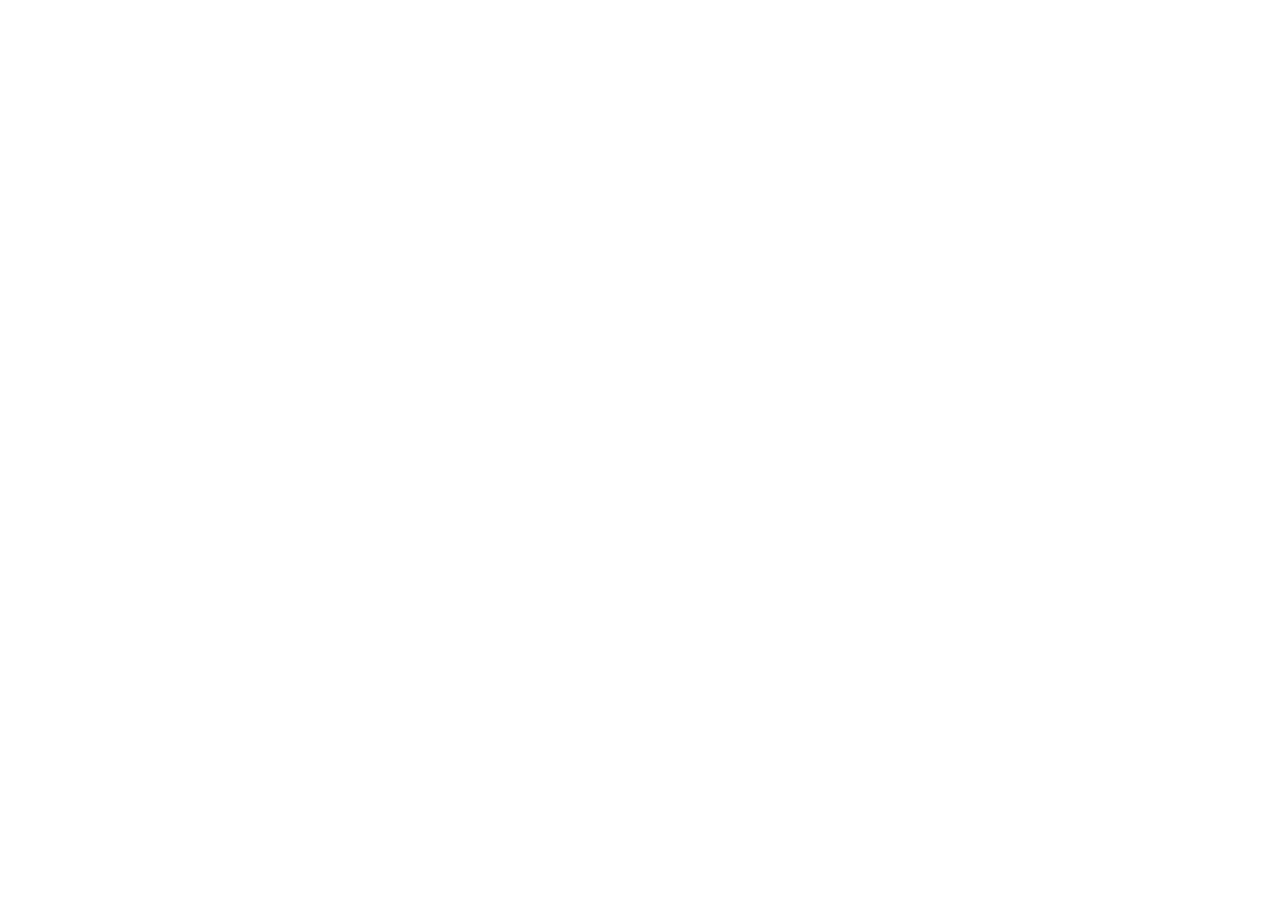
==== index.html @ 005dd8c0 "Add files via upload" ====
<!DOCTYPE html>
<html lang="es">
<head>
    <base target="_top"> 
    <meta charset="UTF-8">
    <meta name="viewport" content="width=device-width, initial-scale=1.0">
    <title>El Camino hacia Mí</title>
    <link href="https://fonts.googleapis.com/css2?family=Caveat:wght@400;700&family=Poppins:wght@400;600;700&display=swap" rel="stylesheet">
    <?!= include('Estilos'); ?>
</head>

<body onload="iniciarPagina()">
    
    <div id="login-view">
        <?!= include('login'); ?>
    </div> 

    <div id="app-content" style="display:none;">
        
        <a href="https://docs.google.com/forms/d/e/1FAIpQLSfsLbyL4ux2DklWfdSayQilnUOQ4gNuvlHKxL-r4D8f31XU4A/viewform?usp=header" 
           target="_blank" class="floating-calendar left-corner" title="Agendar Consulta">📅</a>
        
        <img src="https://iili.io/fJEHMZu.png" class="app-logo right-corner" alt="Logo">

        <div class="container">
            <div class="main-nav">
                <button class="nav-btn active" id="btn-guide" onclick="showView('guide')">Guía Proceso</button>
                <button class="nav-btn" id="btn-log" onclick="showView('log')">Logodiario</button>
            </div>
            
            <div id="log-diario-view" style="display:none;">
                <?!= include('Logodiario'); ?>
            </div>

            <div class="legajo-badge">
                👤 Legajo Activo: <strong><span id="display-legajo">---</span></strong>
            </div>

            <div id="guide-view">
                <div class="steps-menu" id="steps-menu">
                    <button class="step-btn active" id="sbtn-0" onclick="goToStep(0)">Introducción</button>
                    <button class="step-btn" id="sbtn-1" onclick="goToStep(1)">1. Mi "Yo" Auténtico</button>
                    <button class="step-btn" id="sbtn-2" onclick="goToStep(2)">2. Mis Emociones y Necesidades</button>
                    <button class="step-btn" id="sbtn-3" onclick="goToStep(3)">3. La Vida Que Me Moldea</button>
                    <button class="step-btn" id="sbtn-4" onclick="goToStep(4)">4. La Autotrascendencia</button>
                    <button class="step-btn" id="sbtn-5" onclick="goToStep(5)">5. En Busca del Sentido</button>
                </div>
                
                <!-- CONTENEDOR DE TARJETA PRINCIPAL -->
                <div class="card" id="content-card">
                    
                    <!-- Paso 0: Introducción -->
                    <div id="cont-step-0" class="step-content">
    <div style="position: relative; width: 100%; height: 0; padding-top: 56.25%; border-radius: 15px; overflow: hidden;">
        <iframe style="position: absolute; top: 0; left: 0; width: 100%; height: 100%; border: none;" 
            src="https://www.canva.com/design/DAG_dUeKGD4/2-bW_tx4JBsbfIQS2bZcPA/view?embed" 
            allow="autoplay; encrypted-media; fullscreen" 
            allowfullscreen>
        </iframe>
    </div>
</div>

                    <!-- Paso 1: Mi "Yo" Auténtico -->
                    <div id="cont-step-1" class="step-content" style="display:none;">
                        <?!= include('IntroyActividad1'); ?>
                    </div>

                    <!-- Paso 2: Mis Emociones y Necesidades -->
                    <div id="cont-step-2" class="step-content" style="display:none;">
                        <?!= include('Actividad2y3'); ?>
                    </div>

                  <!-- Paso 3: La Vida Que Me Moldea -->
                    <div id="cont-step-3" class="step-content" style="display:none;">
                        <?!= include('Actividad4'); ?>
                    </div> 

                   <!-- Paso 4: La Autotrascendencia -->
                    <div id="cont-step-4" class="step-content" style="display:none;">
                        <?!= include('autotrascendencia'); ?>
                    </div>

                    <!-- Paso 5: En Busca del Sentido -->
                    <div id="cont-step-5" class="step-content" style="display:none;">
                         <?!= include('sentido'); ?>
                    </div>

                </div> <!-- CIERRA #content-card (Faltaba) -->
            </div> <!-- CIERRA #guide-view (Faltaba) -->
        </div> <!-- CIERRA .container -->
    </div> <!-- CIERRA #app-content -->

    <?!= include('script'); ?>

</body>
</html>
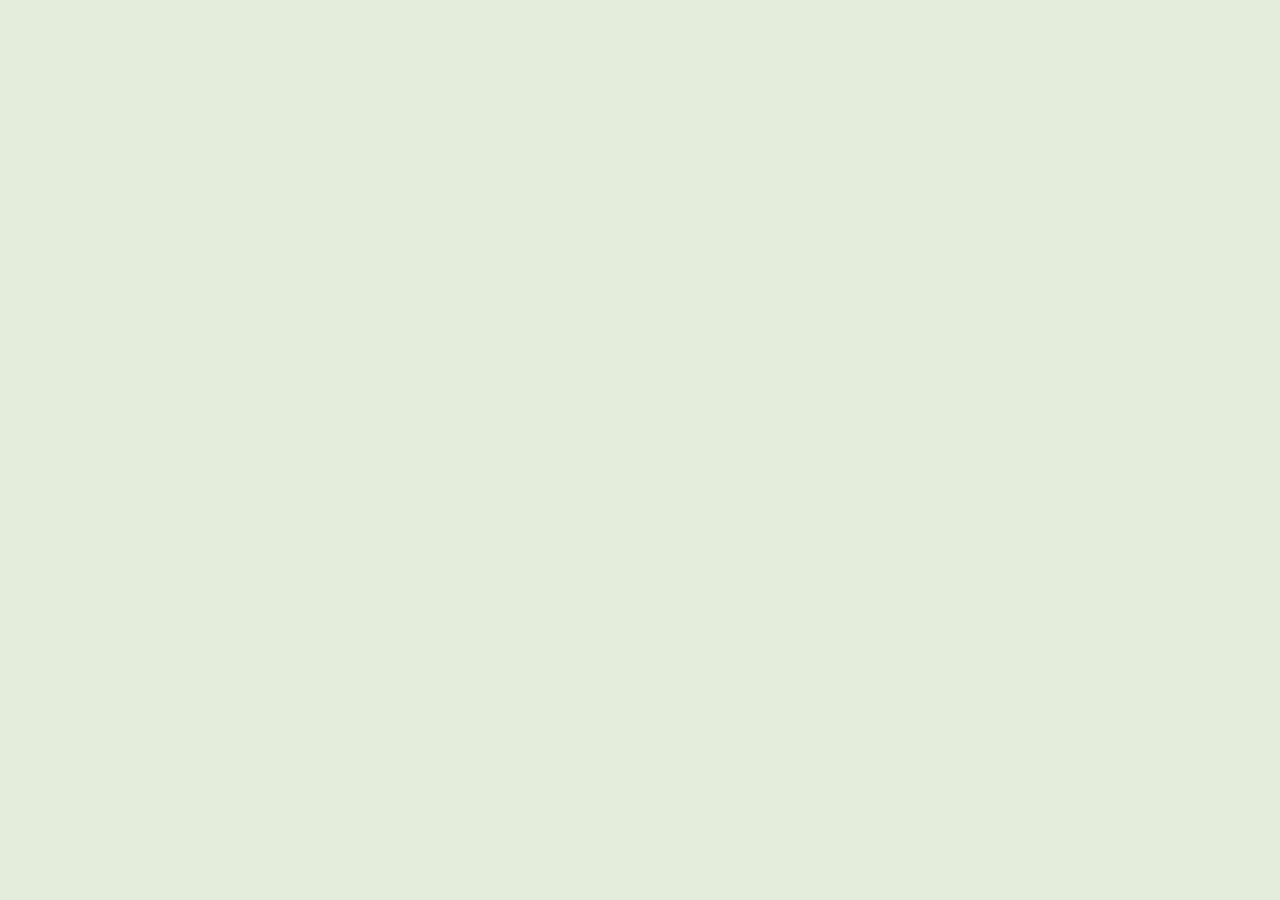
==== commit d89eeff6: "Refactor index.html to improve structure and styling Replaced inline includes with comments for exte" ====
--- a/index.html
+++ b/index.html
@@ -6,13 +6,13 @@
     <meta name="viewport" content="width=device-width, initial-scale=1.0">
     <title>El Camino hacia Mí</title>
     <link href="https://fonts.googleapis.com/css2?family=Caveat:wght@400;700&family=Poppins:wght@400;600;700&display=swap" rel="stylesheet">
-    <?!= include('Estilos'); ?>
+    <link rel="stylesheet" href="Estilo.css">
 </head>
 
 <body onload="iniciarPagina()">
     
     <div id="login-view">
-        <?!= include('login'); ?>
+        <!-- Contenido de login.html aquí -->
     </div> 
 
     <div id="app-content" style="display:none;">
@@ -29,7 +29,7 @@
             </div>
             
             <div id="log-diario-view" style="display:none;">
-                <?!= include('Logodiario'); ?>
+                <!-- Contenido de Logodiario.html aquí -->
             </div>
 
             <div class="legajo-badge">
@@ -46,51 +46,51 @@
                     <button class="step-btn" id="sbtn-5" onclick="goToStep(5)">5. En Busca del Sentido</button>
                 </div>
                 
-                <!-- CONTENEDOR DE TARJETA PRINCIPAL -->
                 <div class="card" id="content-card">
                     
                     <!-- Paso 0: Introducción -->
                     <div id="cont-step-0" class="step-content">
-    <div style="position: relative; width: 100%; height: 0; padding-top: 56.25%; border-radius: 15px; overflow: hidden;">
-        <iframe style="position: absolute; top: 0; left: 0; width: 100%; height: 100%; border: none;" 
-            src="https://www.canva.com/design/DAG_dUeKGD4/2-bW_tx4JBsbfIQS2bZcPA/view?embed" 
-            allow="autoplay; encrypted-media; fullscreen" 
-            allowfullscreen>
-        </iframe>
-    </div>
-</div>
+                        <div style="position: relative; width: 100%; height: 0; padding-top: 56.25%; border-radius: 15px; overflow: hidden;">
+                            <iframe style="position: absolute; top: 0; left: 0; width: 100%; height: 100%; border: none;" 
+                                src="https://www.canva.com/design/DAG_dUeKGD4/2-bW_tx4JBsbfIQS2bZcPA/view?embed" 
+                                allow="autoplay; encrypted-media; fullscreen" 
+                                allowfullscreen>
+                            </iframe>
+                        </div>
+                    </div>
 
                     <!-- Paso 1: Mi "Yo" Auténtico -->
                     <div id="cont-step-1" class="step-content" style="display:none;">
-                        <?!= include('IntroyActividad1'); ?>
+                        <!-- Contenido de IntroyActividad1.html -->
                     </div>
 
                     <!-- Paso 2: Mis Emociones y Necesidades -->
                     <div id="cont-step-2" class="step-content" style="display:none;">
-                        <?!= include('Actividad2y3'); ?>
+                        <!-- Contenido de Actividad2y3.html -->
                     </div>
 
-                  <!-- Paso 3: La Vida Que Me Moldea -->
+                    <!-- Paso 3: La Vida Que Me Moldea -->
                     <div id="cont-step-3" class="step-content" style="display:none;">
-                        <?!= include('Actividad4'); ?>
+                        <!-- Contenido de Actividad4.html -->
                     </div> 
 
-                   <!-- Paso 4: La Autotrascendencia -->
+                    <!-- Paso 4: La Autotrascendencia -->
                     <div id="cont-step-4" class="step-content" style="display:none;">
-                        <?!= include('autotrascendencia'); ?>
+                        <!-- Contenido de autotrascendencia.html -->
                     </div>
 
                     <!-- Paso 5: En Busca del Sentido -->
                     <div id="cont-step-5" class="step-content" style="display:none;">
-                         <?!= include('sentido'); ?>
+                        <!-- Contenido de sentido.html -->
                     </div>
 
-                </div> <!-- CIERRA #content-card (Faltaba) -->
-            </div> <!-- CIERRA #guide-view (Faltaba) -->
-        </div> <!-- CIERRA .container -->
-    </div> <!-- CIERRA #app-content -->
+                </div>
+            </div>
+        </div>
+    </div>
 
-    <?!= include('script'); ?>
+    <!-- Carga directa del script compilado -->
+    <script src="script.js"></script>
 
 </body>
-</html>+</html>
--- a/Estilo.css
+++ b/Estilo.css
@@ -0,0 +1,852 @@
+<style>
+    :root { 
+        --color-primary: #7da820; 
+        --color-secondary: #c4c402; 
+        --color-bg-light: #f7fcf9; 
+        --color-text-dark: #2d5016; 
+        --color-text-medium: #4a5568; 
+        --color-border: #e2e8f0; 
+    }
+
+    * { margin: 0; padding: 0; box-sizing: border-box; }
+    body { 
+        font-family: 'Poppins', sans-serif; 
+        background: linear-gradient(135deg, #f7fcf9 0%, #d4f1d4 100%); 
+        min-height: 100vh; 
+        color: var(--color-text-medium); 
+    }
+
+    /* --- PANTALLA DE LOGIN --- */
+    /* Centrar Login */
+#login-view {
+    position: fixed;
+    top: 0;
+    left: 0;
+    width: 100%;
+    height: 100%;
+    background-color: #e4ecdc; /* O el color de fondo que prefieras */
+    display: flex;
+    flex-direction: column;
+    align-items: center;
+    justify-content: center;
+    z-index: 9999; /* Asegura que esté al frente */
+}
+
+#app-content {
+    display: none; /* Se mantiene oculto hasta que verificarLegajo dé el OK */
+}
+
+#login-view button {
+    margin-top: 20px !important;
+    padding: 12px 25px;
+    cursor: pointer;
+    background-color: var(--color-primary); /* O el color que uses */
+    color: white;
+    border: none;
+    border-radius: 8px;
+    font-family: 'Poppins', sans-serif;
+}
+
+/* Formato de los botones del menú (pasos) */
+#steps-menu {
+    display: flex;
+    flex-wrap: wrap;
+    gap: 8px;
+    margin-bottom: 20px;
+    justify-content: center;
+}
+
+.step-btn {
+    padding: 8px 15px;
+    border: 1px solid #ddd;
+    background: white;
+    border-radius: 20px;
+    cursor: pointer;
+    font-size: 0.9rem;
+    transition: all 0.3s;
+}
+
+.step-btn.active {
+    background: var(--color-primary, #8eb737);
+    color: white;
+    border-color: var(--color-primary, #8eb737);
+}
+
+/* Logodiario - Arreglar filas */
+.log-row {
+    display: flex;
+    justify-content: space-between;
+    align-items: center;
+    padding: 12px 0;
+    border-bottom: 1px dashed #eee;
+}
+
+.legajo-input {
+    width: 100%;
+    padding: 12px;
+    border: 2px solid #e2e8f0;
+    border-radius: 10px;
+    margin-bottom: 20px;
+    font-size: 1.1rem;
+    text-align: center;
+    outline: none;
+    transition: border-color 0.3s;
+}
+
+.legajo-input:focus {
+    border-color: var(--color-primary);
+}
+    /* --- ESTRUCTURA GENERAL --- */
+    .container { 
+        max-width: 900px; 
+        margin: 0 auto; 
+        padding: 100px 20px 40px; 
+    }
+    .card { 
+        background: white; 
+        border-radius: 20px; 
+        padding: 30px; 
+        box-shadow: 0 10px 30px rgba(0,0,0,0.05); 
+        margin-bottom: 25px; 
+    }
+    
+    /* --- NAVEGACIÓN --- */
+    .main-nav { 
+        display: flex; 
+        justify-content: center; 
+        gap: 12px; 
+        margin-bottom: 30px; 
+    }
+    /* Unificamos los botones de navegación superior */
+.nav-btn {
+    background: #f8fafc;
+    color: #64748b;
+    border: 1px solid #e2e8f0;
+    padding: 10px 24px;
+    border-radius: 30px; /* Estilo píldora */
+    font-family: 'Poppins', sans-serif;
+    font-weight: 600;
+    cursor: pointer;
+    transition: all 0.3s ease;
+}
+
+.nav-btn.active {
+    background: #7da820 !important; /* Tu verde */
+    color: white !important;
+    border-color: #7da820 !important;
+    box-shadow: 0 4px 12px rgba(125, 168, 32, 0.2);
+}
+
+    /* --- LOGODIARIO (FILAS Y CARITAS) --- */
+    .section-card { 
+        background: white; 
+        border-radius: 15px; 
+        padding: 20px; 
+        margin-bottom: 20px; 
+        border: 1px solid #edf2f7; 
+    }
+    .category-title { 
+        color: var(--color-primary); 
+        font-size: 1.1rem; 
+        border-bottom: 2px solid #f0f4f0; 
+        padding-bottom: 10px; 
+        margin-bottom: 15px; 
+    }
+    .log-row { 
+        display: flex; 
+        justify-content: space-between; 
+        align-items: center; 
+        padding: 12px 0; 
+        border-bottom: 1px dashed #f0f0f0; 
+    }
+    .field-info { display: flex; flex-direction: column; }
+    .field-label { font-weight: 600; font-size: 0.95rem; color: var(--color-text-dark); }
+    .field-desc { font-size: 0.75rem; color: #888; }
+
+    /* --- EMOJIS --- */
+/* Estilo para los botones de emoji */
+.icon-button {
+    font-size: 1.6rem;
+    cursor: pointer;
+    opacity: 0.3;
+    filter: grayscale(100%); /* Blanco y negro por defecto */
+    transition: all 0.3s ease;
+    padding: 5px;
+    border-radius: 50%;
+}
+
+/* Estado seleccionado: Recupera color y añade fondo gris suave */
+.icon-button.active {
+    opacity: 1 !important;
+    filter: grayscale(0%) !important;
+    background-color: #f0f4f0; /* Fondo sutil para resaltar */
+    transform: scale(1.2);
+}
+
+/* Estilo para las sub-preguntas */
+.sub-pregunta {
+    display: block;
+    font-size: 0.85rem;
+    color: #718096;
+    margin-top: 4px;
+}
+
+/* Ajuste para que los títulos y preguntas sean legibles */
+.log-item-container {
+    display: flex;
+    justify-content: space-between;
+    align-items: center;
+    padding: 15px 0;
+    border-bottom: 1px dashed #eee;
+}
+
+.log-item-text h3 {
+    font-size: 1.1rem;
+    color: var(--color-text-dark);
+    margin-bottom: 2px;
+}
+
+/* --- ESTILO POST-ITS ACTIVIDAD 1 --- */
+.post-it-container {
+    display: flex;
+    flex-wrap: wrap;
+    gap: 20px;
+    justify-content: center;
+    padding: 20px;
+}
+
+.post-it {
+    padding: 30px 20px 20px 20px;
+    width: 95%;
+    max-width: 550px;
+    min-height: 250px;
+    margin: 10px auto 40px auto;
+    box-shadow: 5px 5px 15px rgba(0,0,0,0.08);
+    position: relative;
+    display: flex;
+    flex-direction: column;
+}
+
+.post-it textarea {
+    background: transparent !important;
+    border: none !important;
+    outline: none !important;
+    width: 100%;
+    height: 180px;
+    resize: none;
+    font-family: 'Caveat', cursive;
+    font-size: 1.5rem;
+    line-height: 1.6;
+    color: #333;
+}
+
+/* Colores vibrantes de los Post-its */
+.pi-pastel-yellow { background-color: #fff9db; border-radius: 2% 6% 5% 4% / 1% 1% 2% 4%; }
+.pi-pastel-blue   { background-color: #e7f5ff; border-radius: 3% 5% 2% 7% / 2% 4% 1% 5%; }
+.pi-pastel-green  { background-color: #ebfbee; border-radius: 5% 2% 8% 3% / 4% 2% 5% 1%; }
+.pi-pastel-pink   { background-color: #fff0f6; border-radius: 4% 7% 3% 6% / 1% 5% 2% 4%; }
+
+/* --- ESTILO CUADRO DE CUADERNO --- */
+.cuaderno-container {
+    width: 100%;
+    max-width: 700px;
+    margin: 0 auto;
+    background: #ffffff;
+    border: 1px solid #e2e8f0;
+    border-radius: 8px;
+    box-shadow: 0 4px 12px rgba(0, 0, 0, 0.04);
+    overflow: hidden;
+}
+
+.cuaderno-hoja {
+    background: linear-gradient(#f4f9f4 0px, transparent 0px) repeat scroll 0% 0% / 100% 28px;
+    background-color: #fafdfa; /* Un fondo sutilmente verdoso muy claro */
+    border-left: 3px solid #ffa0a0; /* La clásica línea roja de margen de cuaderno */
+    padding: 10px 10px 10px 25px;
+}
+
+.cuaderno-hoja textarea {
+    width: 100%;
+    height: 150px;
+    background: transparent;
+    border: none;
+    resize: none;
+    font-family: 'Poppins', sans-serif;
+    font-size: 0.95rem;
+    line-height: 28px; /* Debe coincidir con el tamaño del degradado para calzar en las líneas */
+    color: #334155;
+    outline: none;
+}
+
+/* Checks Orgánicos */
+.autoestima-grid {
+    display: grid;
+    grid-template-columns: 1fr 1fr;
+    gap: 15px;
+    margin-top: 10px;
+}
+
+.check-manual {
+    display: flex;
+    align-items: center;
+    cursor: pointer;
+    padding: 5px;
+}
+
+.check-box-organic {
+    width: 24px;
+    height: 24px;
+    border: 2px solid #555;
+    border-radius: 6px;
+    margin-right: 10px;
+    background: rgba(255,255,255,0.5);
+    display: flex;
+    align-items: center;
+    justify-content: center;
+}
+
+.check-box-organic.checked { background: #8cb32d; border-color: #8cb32d; }
+.check-box-organic.checked::after { content: '✓'; color: white; font-size: 18px; }
+
+/* Cuadrícula de emociones */
+.autoestima-grid {
+    display: grid;
+    grid-template-columns: 1fr 1fr;
+    gap: 12px;
+    width: 100%;
+}
+
+.check-manual span {
+    font-family: 'Caveat', cursive;
+    font-size: 1.4rem;
+    color: #444;
+}
+.activity-row {
+    display: flex;
+    align-items: center;
+    gap: 30px;
+    margin-bottom: 50px;
+}
+.row-reverse { flex-direction: row-reverse !important; }
+.row-normal { flex-direction: row !important; }
+
+.question-container { flex: 1; }
+.post-it { flex: 1.2; }
+
+/* BOTÓN DE GUARDAR MODERNO */
+.btn-moderno-guardar {
+    background: #8cb32d;
+    color: white;
+    border: none;
+    padding: 15px 40px;
+    border-radius: 50px;
+    font-family: 'Poppins', sans-serif;
+    font-weight: 600;
+    cursor: pointer;
+    box-shadow: 0 4px 15px rgba(140, 179, 45, 0.3);
+    transition: all 0.3s ease;
+}
+
+.btn-moderno-guardar:hover {
+    background: #7a9c26;
+    transform: translateY(-2px);
+    box-shadow: 0 6px 20px rgba(140, 179, 45, 0.4);
+}
+
+/* --- ACTIVIDAD 2 y 3: TABLA DE COLORES Y PORCENTAJES --- */
+
+/* Contenedor de la Figura Humana (Ajustado para que entre completa y sea grande) */
+.human-siluette { 
+    width: 100%; 
+    max-width: 400px; /* Tamaño del cuadro */
+    height: 500px; 
+    background: url('https://i.ibb.co/S7m408v/silueta.png') no-repeat center; 
+    background-size: contain; /* Ajusta la figura al contenedor */
+    border: 2px dashed var(--color-primary); 
+    border-radius: 30px; 
+    position: relative; 
+    margin: 0 auto;
+}
+
+.human-siluette-modern img {
+    position: relative; /* 👈 ¡ESTA ES LA MÁS IMPORTANTE! Hace que las palabras no se escapen al título */
+    overflow: hidden;   /* 👈 Si la palabra intenta salir de la figura, se recorta y no invade otros textos */
+    display: inline-block;
+    width: 95%;
+    height: 95%;
+    object-fit: contain;
+    mix-blend-mode: multiply;
+    pointer-events: none;
+    padding: 15px;
+}
+
+/* Estilos para el Drag & Drop */
+.canvas-emociones {
+    display: flex; gap: 20px; align-items: center; justify-content: center; margin-top: 30px;
+}
+
+.drag-items-grid { 
+    display: flex; 
+    flex-wrap: wrap; 
+    gap: 10px; 
+    justify-content: center; 
+    margin-bottom: 20px; 
+}
+
+.drag-item { 
+    cursor: move;
+    z-index: 10;        /* Hace que se vean por encima de la imagen de la silueta */
+    user-select: none;
+    padding: 8px 18px; 
+    background: white; 
+    border: 2px solid var(--color-primary); 
+    color: var(--color-primary); 
+    border-radius: 20px; 
+    font-weight: bold; 
+    transition: 0.3s;
+}
+
+.post-it.cause {
+    background-color: #fff3e0; /* Color naranja pastel */
+    border-left: 5px solid #ffcc80; /* Borde de color */
+    transform: rotate(1deg); /* Ligera rotación para efecto post-it */
+}
+
+/* Post-it Naranja (Corregido para Actividad 2) */
+.pi-pastel-orange { 
+    background-color: #fff3e0; 
+    border-radius: 4% 4% 3% 4%; 
+    border-left: 5px solid #ffcc80; 
+}
+
+/* Tabla Interactiva de Necesidades (Actividad 3) */
+.registro-necesidades-container {
+    background: #ffffff; /* Fondo claro */
+    color: #333;
+    padding: 20px;
+    border: 1px solid #e0e0e0;
+    border-radius: 15px;
+}
+
+.grid-necesidades {
+    display: grid;
+    grid-template-columns: repeat(4, 1fr);
+    gap: 10px;
+    margin-top: 20px;
+}
+
+.col-categoria {
+    border: 1px solid #d9ead3;
+    border-radius: 8px;
+    overflow: hidden;
+    background: #f9f9f9;
+}
+
+.col-header {
+    background: #7da820; /* Tu verde principal */
+    color: white;
+    padding: 10px;
+    text-align: center;
+    font-weight: bold;
+    font-size: 0.9rem;
+}
+
+.item-necesidad {
+    display: flex;
+    justify-content: space-between;
+    padding: 8px 12px;
+    border-bottom: 1px solid #eee;
+    cursor: pointer;
+    font-size: 0.85rem;
+    transition: background 0.2s;
+}
+
+.item-necesidad:hover { background: #f0f0f0; }
+
+/* Colores de "pintado" en verde claro progresivo */
+.item-necesidad[data-value="25"] { background: #f1f8e9; }
+.item-necesidad[data-value="50"] { background: #dcedc8; }
+.item-necesidad[data-value="75"] { background: #c5e1a5; }
+.item-necesidad[data-value="100"] { background: #aed581; color: #1b5e20; font-weight: bold; }
+
+.controles-tabla-flex {
+    display: flex;
+    gap: 15px;
+    margin-top: 20px;
+}
+
+.btn-tabla-accion {
+    flex: 1;
+    padding: 12px;
+    border-radius: 8px;
+    border: none;
+    font-weight: 600;
+    cursor: pointer;
+    transition: all 0.3s;
+}
+
+.btn-reiniciar {
+    background: #f1f1f1;
+    color: #666;
+}
+
+.btn-reiniciar:hover { background: #e0e0e0; }
+
+.btn-guardar-tabla {
+    background: #7da820; /* Tu verde */
+    color: white;
+}
+
+.btn-guardar-tabla:hover { background: #6a8f1b; }
+
+
+/* --- ESTILOS DE LA ACTIVIDAD 4 (CÓMIC AJUSTADO DE FORMA QUIRÚRGICA) --- */
+.comic-wrapper {
+    position: relative;
+    width: 100%;
+    max-width: 850px;
+    margin: 0 auto;
+    /* CAMBIO CLAVE: Cambiamos 'hidden' por 'visible' para que las cajas puedan sobresalir hacia abajo */
+    overflow: visible; 
+    /* Añadimos un margen inferior para que el botón de abajo no se pegue a las cajas que sobresalen */
+    margin-bottom: 80px; 
+}
+
+.comic-bg {
+    width: 100%;
+    height: auto;
+    display: block;
+    /* Mantenemos una ligera sombra o bordes redondeados si lo deseas */
+    border-radius: 8px;
+}
+
+/* Capa transparente de control de inputs */
+.comic-overlay-inputs {
+    position: absolute;
+    top: 0;
+    left: 0;
+    width: 100%;
+    height: 100%;
+}
+
+/* --- CLASE DE MARCO CON DISEÑO CÓMIC --- */
+.marco-comic {
+    background: #ffffff; 
+    border: 3px solid #1a1a1a; 
+    border-radius: 4px;
+    box-shadow: 4px 4px 0px rgba(0,0,0,0.15); 
+    box-sizing: border-box;
+    overflow: hidden;
+    transition: transform 0.2s, box-shadow 0.2s;
+}
+
+.marco-comic:hover {
+    transform: translate(-2px, -2px);
+    box-shadow: 6px 6px 0px rgba(125, 168, 32, 0.3); 
+}
+
+/* --- REDUCCIÓN DE ALTURA PARA DESPEJAR LAS ILUSTRACIONES --- */
+.comic-textarea-holder {
+    position: absolute;
+    width: 25.8%; 
+    /* Volvemos a darles una altura cómoda para escribir (35% o 38%) */
+    height: 35%;  
+}
+
+/* --- POSICIONAMIENTO EN LA BASE (TOP MÁS BAJO) --- */
+.v-1 {
+    top: 80%;     /* Bajamos la caja al 60% para que inicie debajo de la cabeza del personaje */
+    left: 6%;
+}
+
+.v-2 {
+    top: 80%;     /* Bajamos la caja al 60% para liberar el mazo de madera */
+    left: 37.1%;
+}
+
+.v-3 {
+    top: 80%;     /* Bajamos la caja al 60% para liberar el rostro del florista */
+    left: 68.2%;
+}
+
+.comic-textarea-holder textarea {
+    width: 100%;
+    height: 100%;
+    background: transparent;
+    border: none;
+    resize: none;
+    font-family: 'Poppins', sans-serif;
+    font-size: 0.85rem;
+    line-height: 1.3;
+    color: #2c3e50;
+    padding: 8px 10px;
+    box-sizing: border-box;
+}
+
+.comic-textarea-holder textarea:focus {
+    outline: none;
+    background: rgba(125, 168, 32, 0.03); 
+}
+
+.btn-guardar-comic, 
+button[onclick^="enviarActividad"] {
+    background-color: #7da820; /* Tu verde corporativo */
+    color: #ffffff;
+    font-family: 'Poppins', sans-serif;
+    font-size: 1rem;
+    font-weight: 600;
+    padding: 12px 24px;
+    border: none;
+    border-radius: 25px; /* Bordes redondeados modernos */
+    cursor: pointer;
+    box-shadow: 0 4px 6px rgba(0, 0, 0, 0.1);
+    transition: all 0.3s ease;
+    margin-top: 15px;
+}
+
+.btn-guardar-comic:hover, 
+button[onclick^="enviarActividad"]:hover {
+    background-color: #668a1a; /* Un verde un poco más oscuro al pasar el cursor */
+    box-shadow: 0 6px 12px rgba(0, 0, 0, 0.15);
+    transform: translateY(-2px); /* Efecto sutil de elevación */
+}
+
+.btn-guardar-comic:active, 
+button[onclick^="enviarActividad"]:active {
+    transform: translateY(1px);
+    box-shadow: 0 2px 4px rgba(0, 0, 0, 0.1);
+}
+
+    /* --- LOGO FLOTANTE --- */
+    /* Posicionamiento de elementos en esquinas */
+/* --- LOGO Y BOTÓN (Prioridad Máxima) --- */
+img.app-logo.right-corner {
+    position: fixed !important;
+    top: 10px !important;
+    right: 15px !important;
+    width: 80px !important; /* Reducido para que no estorbe */
+    height: auto !important;
+    z-index: 9999 !important;
+}
+
+.floating-calendar.left-corner {
+    position: fixed !important;
+    top: 10px !important;
+    left: 15px !important;
+    width: 50px !important;
+    height: 50px !important;
+    background-color: #8cb32d !important;
+    border-radius: 50% !important; /* Círculo */
+    display: flex !important;
+    align-items: center;
+    justify-content: center;
+    z-index: 9999 !important;
+    box-shadow: 0 4px 10px rgba(0,0,0,0.2) !important;
+    text-decoration: none !important;
+}
+
+.btn-proceso {
+    background-color: #7da820;
+    color: white;
+    border-radius: 20px;
+    padding: 8px 20px;
+    border: none;
+    font-family: 'Poppins', sans-serif;
+    cursor: pointer;
+    transition: 0.3s;
+}
+
+/* ==========================================================================
+   ESTILOS COMPLEMENTARIOS: ACTIVIDAD 4 Y 6 (FORMATO HORIZONTAL AMPLIADO)
+   ========================================================================== */
+
+
+.contenedor-canva {
+  width: 100%;
+  max-width: 800px;        /* Limita el ancho máximo para que no ocupe toda la pantalla */
+  margin: 20px auto;       /* Lo centra horizontalmente y le da aire arriba y abajo */
+  background-color: #fff;  /* Fondo blanco integrado */
+  border-radius: 12px;     /* Bordes redondeados que combinan con tu diseño */
+  box-shadow: 0 4px 15px rgba(0, 0, 0, 0.05); /* Sombra muy suave */
+  padding: 15px;           /* Margen interno para que respire */
+  box-sizing: border-box;
+  overflow: hidden;        /* Evita que Canva se salga por los bordes redondeados */
+}
+
+/* Estilo del elemento de Canva propiamente dicho */
+.iframe-canva {
+  width: 100%;
+  height: 620px;           /* ← Subimos de 450px a 520px para que aparezcan los botones */
+  border: none;            
+  border-radius: 8px;      
+  display: block;
+}
+/* El iframe se adapta dinámicamente al contenedor de forma fluida */
+.canva-embedded-game {
+  position: absolute;
+  width: 100%;
+  height: 100%;
+  top: 0;
+  left: 0;
+  border: none;
+  padding: 0;
+  margin: 0;
+  border-radius: 12px;
+}
+  /* ==========================================================================
+     FORMATO SOBRIO OFICIAL (EXTRAÍDO DE TUS CAPTURAS NATIVAS)
+     ========================================================================== */
+
+  /* El título superior de cada página (Estilo Moderno, Clean y Gris Azulado Oscuro) */
+  .page-main-title {
+    color: #334155 !important;              /* Gris azulado oscuro (Slate-700) muy sobrio */
+    font-family: 'Poppins', sans-serif !important; /* Tu fuente sans-serif limpia del index */
+    font-size: 1.8rem !important;              /* Un tamaño un poco más pequeño y elegante */
+    font-weight: 700 !important;
+    text-align: left !important;               /* Alineado limpiamente a la izquierda */
+    margin-top: 0 !important;
+    margin-bottom: 6px !important;
+    letter-spacing: -0.01em !important;        /* Junta un poquito las letras para un look más de diseño */
+  }
+
+  /* El párrafo de contexto inicial de la página */
+  .page-main-subtitle {
+    color: #4b5563 !important;
+    font-size: 1.1rem !important;
+    line-height: 1.6 !important;
+    text-align: left !important;
+    margin-bottom: 40px !important;
+    font-family: sans-serif !important;
+  }
+
+  /* TÍTULO DE ACTIVIDAD SECUNDARIA (Gris sobrio, centrado y estilizado) */
+  .activity-sub-title {
+    color: #71717a !important; /* Gris intermedio sobrio */
+    font-weight: 700 !important;
+    font-size: 1.25rem !important;
+    text-align: center !important;
+    font-family: sans-serif !important;
+    letter-spacing: 0.02em !important;
+    margin: 45px 0 15px 0 !important;
+  }
+
+  /* Párrafo instructivo específico de la actividad (Gris y centrado) */
+  .activity-instruction-text {
+ color: #64748b !important;                 /* Gris azulado más suave (Slate-500) */
+    font-size: 1rem !important;                /* Proporcional al nuevo título */
+    line-height: 1.6 !important;
+    text-align: left !important;               /* Todo alineado a la izquierda */
+    margin: 0 0 30px 0 !important;
+    font-family: 'Poppins', sans-serif !important;
+  }
+
+  /* LÍNEA DIVISORIA PADRONIZADA DE TU CAPTURA (Fina, gris clara y sólida) */
+  .divisor-actividad-sobrio {
+    border: 0 !important;
+    border-top: 1px solid #e4e4e7 !important; /* Línea limpia estándar */
+    margin: 40px 0 !important;
+    width: 100% !important;
+    clear: both !important;
+  }
+
+  /* Ahora tiene un punto adelante, lo que significa que es una "clase" */
+.caja-reflexion {
+  width: 100%;             
+  box-sizing: border-box;  
+  min-height: 100px;       
+  padding: 12px;           
+  border: 1px solid #ccc;  
+  border-radius: 8px;      
+  font-family: inherit;    
+  font-size: 14px;
+  resize: vertical;        
+  background-color: #fcfcfc; 
+  transition: border-color 0.3s ease, box-shadow 0.3s ease; 
+}
+
+/* Efecto al hacer clic */
+.caja-reflexion:focus {
+  border-color: #d89b65;   
+  outline: none;           
+  box-shadow: 0 0 5px rgba(216, 155, 101, 0.3); 
+  background-color: #fff;
+}
+
+/* ============================================= */
+/* ESTILOS PÁGINA 5: EN BUSCA DEL SENTIDO        */
+/* ============================================= */
+
+.custom-textarea-sentido {
+  /* 1. Fondo completamente invisible */
+  background-color: transparent !important;
+  
+  /* 2. Marco o Borde elegante alrededor */
+  border: 2px solid #8c7851 !important; /* Color dorado/marrón que combina con tu sitio */
+  border-radius: 12px !important;
+  
+  /* 3. Texto visible y legible */
+  color: #2c251e !important;
+  font-weight: 500 !important;
+  font-size: 1rem !important;
+  padding: 14px !important;
+  
+  /* 4. Efecto interactivo al hacer clic dentro del cuadro */
+  transition: all 0.3s ease !important;
+  outline: none !important;
+  resize: vertical !important;
+  min-height: 100px;
+  width: 100% !important;
+}
+
+/* Cuando el usuario hace clic dentro para escribir, el marco brilla suavemente */
+.custom-textarea-sentido:focus {
+  border-color: #5c4e33 !important;
+  box-shadow: 0 0 10px rgba(140, 120, 81, 0.3) !important;
+  background-color: rgba(255, 255, 255, 0.15) !important; /* Leve luz al enfocar */
+}
+
+/* Color del texto de ayuda (placeholder) cuando está vacío */
+.custom-textarea-sentido::placeholder {
+  color: #7a7063 !important;
+  opacity: 0.8;
+}
+
+/* ==========================================================================
+   ESTILO PADRONIZADO Y DELICADO PARA BOTONES (GUÍA ESPIRITUAL/REFLEXIVA)
+   ========================================================================== */
+
+.btn-guia-delicado {
+  /* Color verde sobrio y orgánico */
+  background-color: #a2bd7d !important;
+  color: #ffffff !important;
+  
+  /* Borde fino y elegante */
+  border: 1px solid #4a624a !important;
+  border-radius: 25px !important; /* Esquinas suavizadas tipo cápsula fina */
+  
+  /* Dimensiones estilizadas (menos grueso) */
+  padding: 10px 38px !important;
+  font-size: 0.95rem !important;
+  font-weight: 500 !important; /* Trazo de texto fino y elegante */
+  letter-spacing: 0.5px !important;
+  
+  /* Sombras y transiciones suavizadas */
+  box-shadow: 0 3px 10px rgba(91, 117, 91, 0.18) !important;
+  transition: all 0.3s cubic-bezier(0.25, 0.8, 0.25, 1) !important;
+  cursor: pointer !important;
+  outline: none !important;
+}
+
+/* Efecto al pasar el cursor (Hover sutil) */
+.btn-guia-delicado:hover {
+  background-color: #4a624a !important;
+  box-shadow: 0 5px 15px rgba(74, 98, 74, 0.28) !important;
+  transform: translateY(-1px) !important;
+}
+
+/* Efecto al presionar (Active) */
+.btn-guia-delicado:active {
+  transform: translateY(1px) !important;
+  box-shadow: 0 2px 5px rgba(74, 98, 74, 0.2) !important;
+}
+</style>
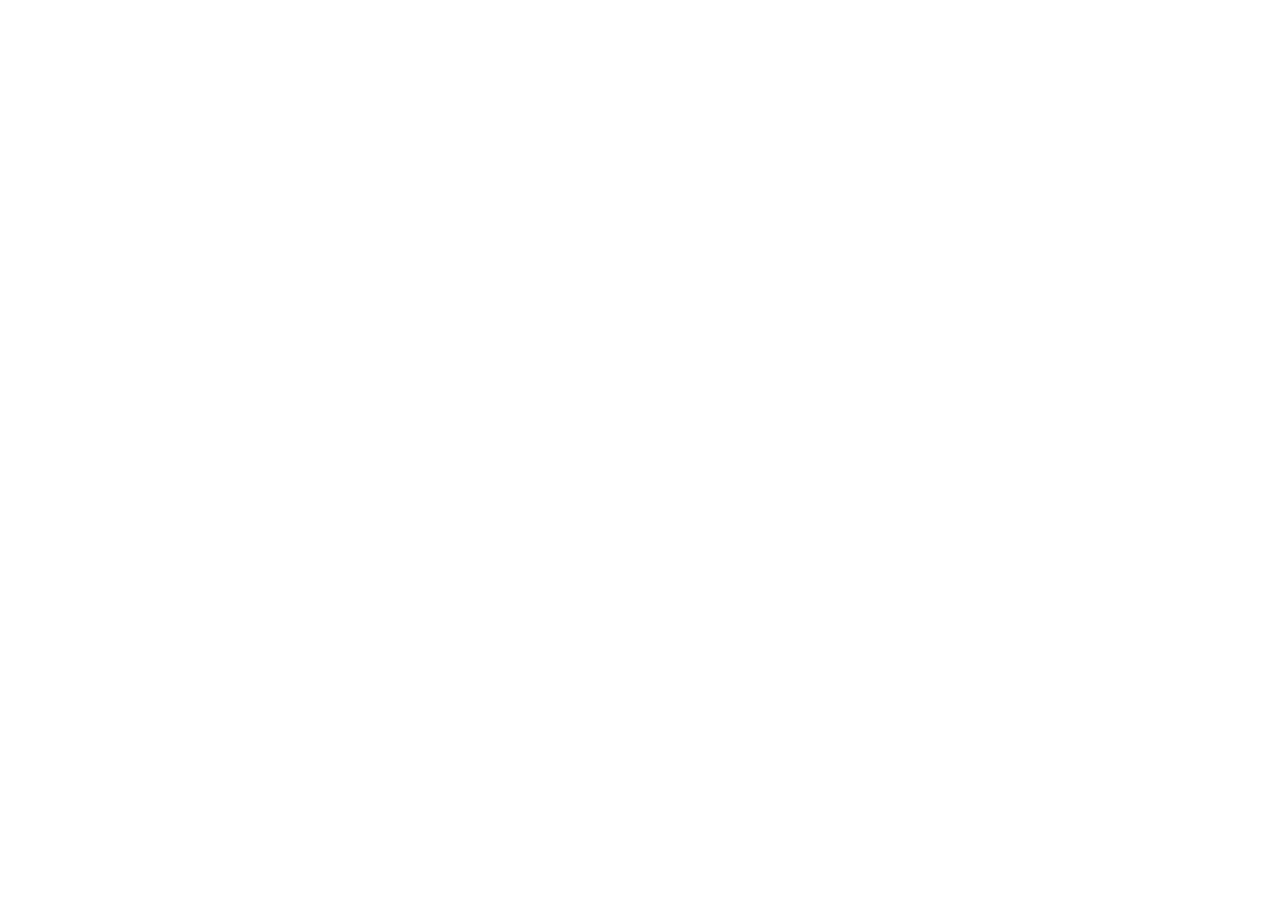
==== commit fab0e1b0: "Refactor index.html structure and comments" ====
--- a/index.html
+++ b/index.html
@@ -6,13 +6,15 @@
     <meta name="viewport" content="width=device-width, initial-scale=1.0">
     <title>El Camino hacia Mí</title>
     <link href="https://fonts.googleapis.com/css2?family=Caveat:wght@400;700&family=Poppins:wght@400;600;700&display=swap" rel="stylesheet">
-    <link rel="stylesheet" href="Estilo.css">
+    
+    <!-- En lugar de include('Estilos'), vinculas tu archivo CSS externo -->
+    <link rel="stylesheet" href="estilos.css">
 </head>
 
-<body onload="iniciarPagina()">
+<body>
     
     <div id="login-view">
-        <!-- Contenido de login.html aquí -->
+        <!-- PEGA AQUÍ TODO EL CÓDIGO QUE TENÍAS DENTRO DE login.html -->
     </div> 
 
     <div id="app-content" style="display:none;">
@@ -29,7 +31,7 @@
             </div>
             
             <div id="log-diario-view" style="display:none;">
-                <!-- Contenido de Logodiario.html aquí -->
+                <!-- PEGA AQUÍ EL CÓDIGO DE Logodiario.html -->
             </div>
 
             <div class="legajo-badge">
@@ -61,36 +63,44 @@
 
                     <!-- Paso 1: Mi "Yo" Auténtico -->
                     <div id="cont-step-1" class="step-content" style="display:none;">
-                        <!-- Contenido de IntroyActividad1.html -->
+                        <!-- PEGA AQUÍ EL CÓDIGO DE IntroyActividad1.html -->
                     </div>
 
                     <!-- Paso 2: Mis Emociones y Necesidades -->
                     <div id="cont-step-2" class="step-content" style="display:none;">
-                        <!-- Contenido de Actividad2y3.html -->
+                        <!-- PEGA AQUÍ EL CÓDIGO DE Actividad2y3.html -->
                     </div>
 
                     <!-- Paso 3: La Vida Que Me Moldea -->
                     <div id="cont-step-3" class="step-content" style="display:none;">
-                        <!-- Contenido de Actividad4.html -->
+                        <!-- PEGA AQUÍ EL CÓDIGO DE Actividad4.html -->
                     </div> 
 
                     <!-- Paso 4: La Autotrascendencia -->
                     <div id="cont-step-4" class="step-content" style="display:none;">
-                        <!-- Contenido de autotrascendencia.html -->
+                        <!-- PEGA AQUÍ EL CÓDIGO DE autotrascendencia.html -->
                     </div>
 
                     <!-- Paso 5: En Busca del Sentido -->
                     <div id="cont-step-5" class="step-content" style="display:none;">
-                        <!-- Contenido de sentido.html -->
+                         <!-- PEGA AQUÍ EL CÓDIGO DE sentido.html -->
                     </div>
 
-                </div>
-            </div>
-        </div>
-    </div>
+                </div> 
+            </div> 
+        </div> 
+    </div> 
 
-    <!-- Carga directa del script compilado -->
+    <!-- Vincular el script de JavaScript (mencionando el archivo que creaste para GitHub) -->
     <script src="script.js"></script>
 
+    <script>
+      // Aseguramos la inicialización al cargar la página
+      window.addEventListener('DOMContentLoaded', function() {
+          if (typeof iniciarPagina === 'function') {
+              iniciarPagina();
+          }
+      });
+    </script>
 </body>
 </html>
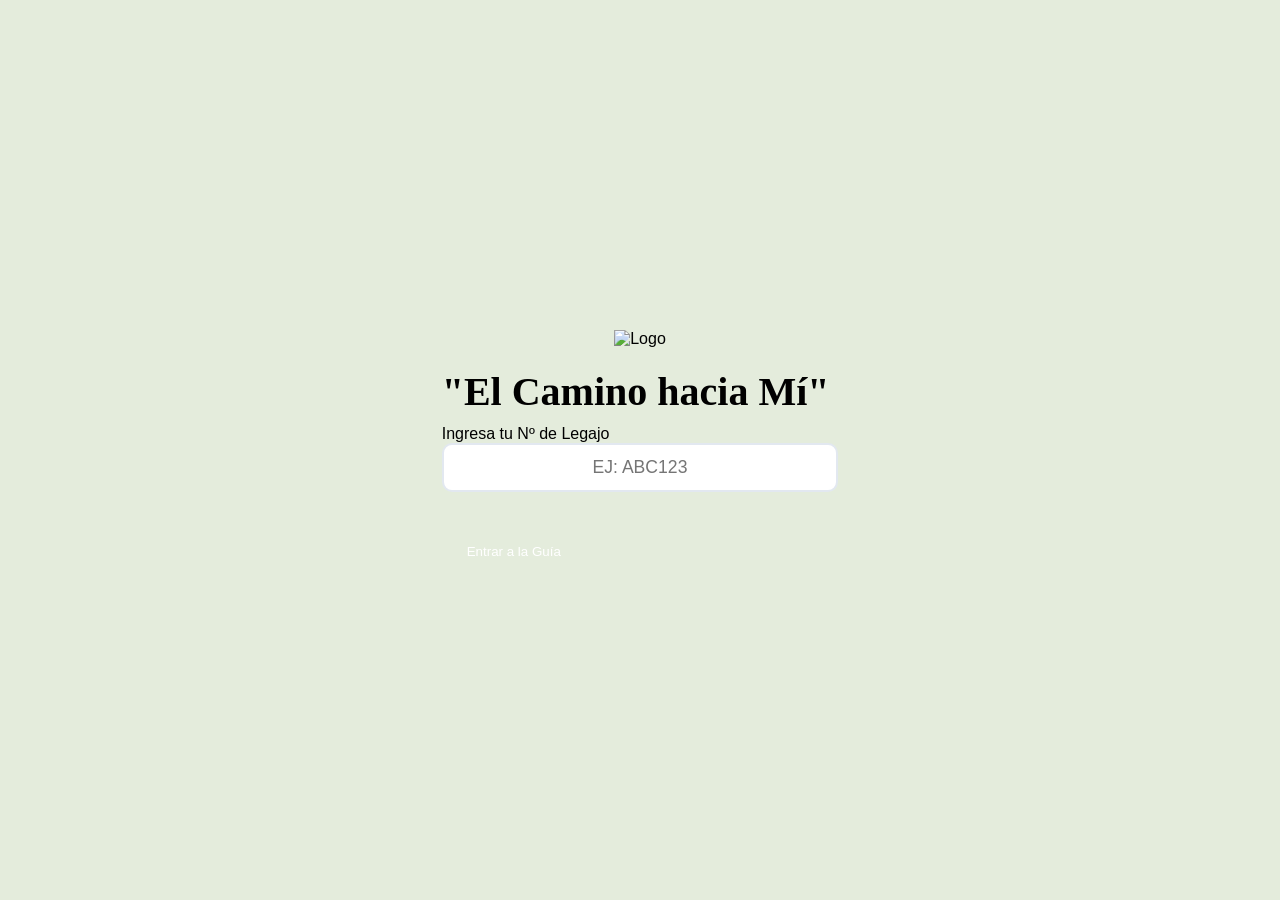
==== commit 9c11efd2: "Update print statement from 'Hello' to 'Goodbye'" ====
--- a/index.html
+++ b/index.html
@@ -6,17 +6,34 @@
     <meta name="viewport" content="width=device-width, initial-scale=1.0">
     <title>El Camino hacia Mí</title>
     <link href="https://fonts.googleapis.com/css2?family=Caveat:wght@400;700&family=Poppins:wght@400;600;700&display=swap" rel="stylesheet">
-    
-    <!-- En lugar de include('Estilos'), vinculas tu archivo CSS externo -->
-    <link rel="stylesheet" href="estilos.css">
+    <!-- Vinculación del archivo CSS externo para GitHub Pages -->
+    <link rel="stylesheet" href="Estilo.css">
 </head>
 
 <body>
     
+    <!-- PANTALLA DE LOGIN -->
     <div id="login-view">
-        <!-- PEGA AQUÍ TODO EL CÓDIGO QUE TENÍAS DENTRO DE login.html -->
+        <div class="login-card">
+            <div style="text-align: center; margin-bottom: 20px;">
+                <img src="https://iili.io/fJEHMZu.png" alt="Logo" style="width: 80px; height: auto;">
+            </div>
+            <h2 style="color: var(--color-primary); font-family: 'Caveat'; font-size: 2.5rem; margin-bottom: 10px;">"El Camino hacia Mí"</h2>
+            <p>Ingresa tu Nº de Legajo</p>
+            
+            <input type="text" id="input-legajo" class="legajo-input" placeholder="EJ: ABC123" onkeyup="if(event.key === 'Enter') verificarLegajo()">
+            
+            <div id="login-error" style="color: #e53e3e; display: none; margin-bottom: 15px; font-size: 0.9rem;">
+                Legajo no encontrado. Intenta de nuevo.
+            </div>
+            
+            <button class="btn-submit" id="btn-login" onclick="verificarLegajo()">
+                Entrar a la Guía
+            </button>
+        </div>
     </div> 
 
+    <!-- CONTENIDO PRINCIPAL -->
     <div id="app-content" style="display:none;">
         
         <a href="https://docs.google.com/forms/d/e/1FAIpQLSfsLbyL4ux2DklWfdSayQilnUOQ4gNuvlHKxL-r4D8f31XU4A/viewform?usp=header" 
@@ -30,14 +47,28 @@
                 <button class="nav-btn" id="btn-log" onclick="showView('log')">Logodiario</button>
             </div>
             
+            <!-- VISTA LOGODIARIO -->
             <div id="log-diario-view" style="display:none;">
-                <!-- PEGA AQUÍ EL CÓDIGO DE Logodiario.html -->
+                <div class="card">
+                    <h2 style="text-align:center; color:var(--color-primary); margin-bottom: 25px;">☀️ Mi Registro Diario</h2>
+                    
+                    <div id="log-fields-container"></div>
+                    
+                    <div class="section-card">
+                       <h3>📝 ¿Cómo te sientes hoy?</h3>
+                       <span class="sub-pregunta">Expresa brevemente tu estado emocional general del día…</span>
+                       <textarea id="emocion-text-log" style="width:100%; height:120px; border-radius:12px; border:1px solid #ddd; padding:15px; font-family: 'Poppins'; margin-top:15px; resize: none;" placeholder="¿Qué hubo de significativo de este día? &#10;¿Un momento especial?&#10;¿Una compañía especial? &#10;¿Tal vez un conflicto o adversidad que te afectaron? &#10;¿Cuál fue tu actitud ante ellos?"></textarea>
+                    </div>
+                    
+                    <button class="btn btn-guia-delicado" onclick="enviarLogodiario(this)">Enviar Logodiario</button>
+                </div>
             </div>
 
             <div class="legajo-badge">
                 👤 Legajo Activo: <strong><span id="display-legajo">---</span></strong>
             </div>
 
+            <!-- VISTA GUÍA DE PROCESO -->
             <div id="guide-view">
                 <div class="steps-menu" id="steps-menu">
                     <button class="step-btn active" id="sbtn-0" onclick="goToStep(0)">Introducción</button>
@@ -63,39 +94,525 @@
 
                     <!-- Paso 1: Mi "Yo" Auténtico -->
                     <div id="cont-step-1" class="step-content" style="display:none;">
-                        <!-- PEGA AQUÍ EL CÓDIGO DE IntroyActividad1.html -->
+                        <div class="intro-box-sobria">
+                            <h1 class="page-main-title">1. Mi "Yo" Auténtico</h1>
+                            <p class="texto-guia-sobrio">Revisando lo que conozco de mí. Observando a consciencia qué me digo a mí misma, a mí mismo, sobre quién soy...</p>
+                        </div>
+
+                        <h3 class="activity-sub-title">Actividad Práctica: "Mi Identidad"</h3>
+
+                        <div class="activity-row row-normal">
+                            <div class="question-container">
+                                <p class="question-text">¿Quién eres? (Describete más allá de tus roles, estudios académicos, relaciones afectivas, etc.)</p>
+                            </div>
+                            <div class="post-it pi-pastel-yellow">
+                                <textarea id="ans_quien" placeholder="Escribe relatando como si se tratará de tu mejor amig@ … Por ejemplo: “Él/Ella es una persona…”"></textarea>
+                            </div>
+                        </div>
+
+                        <div class="activity-row row-reverse">
+                            <div class="post-it pi-pastel-blue">
+                                <textarea id="ans_talentos" placeholder="Mis fortalezas son..."></textarea>
+                            </div>
+                            <div class="question-container">
+                                <p class="question-text">¿Qué cualidades, dones o talentos tienes? ¿Qué actividad harías aunque no te paguen?</p>
+                            </div>
+                        </div>
+
+                        <div class="activity-row row-normal">
+                            <div class="question-container">
+                                <p class="question-text">¿Qué rasgo físico de tu cara te gusta hoy? (Ojos, sonrisa, mirada..)</p>
+                            </div>
+                            <div class="post-it pi-pastel-green">
+                                <textarea id="ans_rasgos" placeholder="Lo que me gusta es..."></textarea>
+                            </div>
+                        </div>
+
+                        <div class="activity-row row-reverse">
+                            <div class="post-it pi-pastel-pink">
+                                <input type="hidden" id="ans_autoestima" value="">
+                                <div class="autoestima-grid">
+                                    <div class="check-manual" onclick="selectAuto(this, 'Amor')">
+                                        <div class="check-box-organic"></div> <span>Amor</span>
+                                    </div>
+                                    <div class="check-manual" onclick="selectAuto(this, 'Tristeza')">
+                                        <div class="check-box-organic"></div> <span>Tristeza</span>
+                                    </div>
+                                    <div class="check-manual" onclick="selectAuto(this, 'Alegría')">
+                                        <div class="check-box-organic"></div> <span>Alegría</span>
+                                    </div>
+                                    <div class="check-manual" onclick="selectAuto(this, 'Vergüenza')">
+                                        <div class="check-box-organic"></div> <span>Vergüenza</span>
+                                    </div>
+                                    <div class="check-manual" onclick="selectAuto(this, 'Orgullo')">
+                                        <div class="check-box-organic"></div> <span>Orgullo</span>
+                                    </div>
+                                    <div class="check-manual" onclick="selectAuto(this, 'Odio')">
+                                        <div class="check-box-organic"></div> <span>Odio</span>
+                                    </div>
+                                </div>
+                            </div>
+                            <div class="question-container">
+                                <p class="question-text">¿Qué emoción sientes por ti con mayor frecuencia?</p>
+                            </div>
+                        </div>
+
+                        <div style="text-align:center; margin-top:50px; padding-bottom: 40px;">
+                            <button class="btn btn-guia-delicado" onclick="enviarActividad1(this)">
+                                💾 Guardar Actividad de Identidad
+                            </button>
+                        </div>
+
+                        <hr style="border: 0; height: 1px; background: #e2e8f0; margin: 50px 0;">
+                        <hr class="divisor-actividad-sobrio">
+
+                        <div class="intro-box-sobria" style="margin-top: 60px; margin-bottom: 40px;"> 
+                            <h3 class="activity-sub-title">Actividad: “Mi lugar en el mundo”</h3>
+                        </div>
+
+                        <ul style="padding-left: 20px; margin-bottom: 25px;">
+                            <li class="texto-guia-sobrio" style="margin-bottom: 15px;">
+                                Identifica un <strong>"Círculo de Pertenencia"</strong> (familia, amigos, club, o incluso tu grupo de apoyo en AAFASUAC).
+                            </li> 
+                            <li class="texto-guia-sobrio">
+                                Hoy vas a enviar un mensaje o hacer una llamada a una persona de ese círculo, simplemente para preguntar: <strong>"¿Cómo estás?"</strong>.
+                            </li>
+                        </ul>
+
+                        <div style="text-align: center; margin-bottom: 35px;">
+                            <img src="https://iili.io/C9aBwIn.gif" alt="Conexión y Círculo de Pertenencia" style="max-width:100%; height:auto; border-radius:12px; box-shadow: 0 4px 15px rgba(0,0,0,0.04);">
+                        </div>
+
+                        <div style="margin-bottom: 25px;">
+                            <p class="texto-guia-sobrio" style="text-align: center;">
+                                Registra cómo se sintió esa persona al ser tomada en cuenta por ti. Al salir de ti para cuidar a otro (Autotrascendencia), rompes el aislamiento.
+                            </p>
+                        </div>
+
+                        <div class="cuaderno-container" style="margin-bottom: 30px;">
+                            <div class="cuaderno-hoja">
+                                <textarea id="ans_llamada" placeholder="Escribe aquí tu experiencia y cómo se sintió la otra persona al recibir tu mensaje..."></textarea>
+                            </div>
+                        </div>
+
+                        <div style="text-align:center; margin-bottom: 50px;">
+                            <button class="btn btn-guia-delicado" onclick="enviarActividadLlamada(this)">
+                                💾 Guardar Registro de Llamada
+                            </button>
+                        </div>
+
+                        <hr style="border: 0; height: 1px; background: #e2e8f0; margin: 50px 0;">
+
+                        <div style="font-family:'Poppins', sans-serif; text-align: center; color:#7f8c8d; margin-bottom: 15px;">
+                             <h3 class="activity-sub-title">Actividad Práctica: "El Guardián de mi Templo"</h3>
+                        </div>
+
+                        <div style="position: relative; width: 100%; height: 0; padding-top: 56.2500%; padding-bottom: 0; box-shadow: 0 4px 15px rgba(0,0,0,0.08); margin-top: 1.6em; margin-bottom: 0.9em; overflow: hidden; border-radius: 12px; will-change: transform;">
+                          <iframe loading="lazy" style="position: absolute; width: 100%; height: 100%; top: 0; left: 0; border: none; padding: 0; margin: 0;"
+                            src="https://www.canva.com/design/DAHKNeER40c/9MPk1aV4Drn_IBcJ7X9Tpw/view?embed" allowfullscreen="allowfullscreen" allow="fullscreen">
+                          </iframe>
+                        </div>
                     </div>
 
                     <!-- Paso 2: Mis Emociones y Necesidades -->
                     <div id="cont-step-2" class="step-content" style="display:none;">
-                        <!-- PEGA AQUÍ EL CÓDIGO DE Actividad2y3.html -->
+                        <div class="intro-box-sobria">
+                            <h1 class="page-main-title">2. Mis Emociones y Necesidades</h1>
+                            <p class="texto-guia-sobrio">Explorando el mapa de nuestro mundo interno y aprendiendo a escuchar lo que nuestro cuerpo necesita decirnos...</p>
+                        </div>
+                        <h3 class="activity-sub-title">Actividad Práctica: "Mis Emociones"</h3>
+
+                        <div class="activity-row row-normal">
+                            <div class="question-container">
+                                <p class="question-text">¿En cuál de estos cinco sueles ubicarte la mayor parte del tiempo?</p>
+                                <span class="sub-pregunta">Ahora traeremos a la consciencia tus emociones, trabajando solo con 5 emociones básicas. Arrastra las emociones más usuales, hacia la figura.</span>
+                            </div>
+                            
+                            <div class="canvas-emociones-container">
+                                <div class="drag-items-grid">
+                                    <div class="drag-item" draggable="true" ondragstart="drag(event)" id="emo-alegria" data-color="rgba(255, 249, 219, 0.6)">Alegría</div>
+                                    <div class="drag-item" draggable="true" ondragstart="drag(event)" id="emo-enojo" data-color="rgba(254, 226, 226, 0.6)">Enojo</div>
+                                    <div class="drag-item" draggable="true" ondragstart="drag(event)" id="emo-tristeza" data-color="rgba(224, 242, 254, 0.6)">Tristeza</div>
+                                    <div class="drag-item" draggable="true" ondragstart="drag(event)" id="emo-miedo" data-color="rgba(243, 232, 255, 0.6)">Miedo</div>
+                                    <div class="drag-item" draggable="true" ondragstart="drag(event)" id="emo-afecto" data-color="rgba(252, 231, 243, 0.6)">Afecto</div>
+                                </div>
+                                <div id="drop-zone" class="human-siluette-modern" ondrop="drop(event)" ondragover="allowDrop(event)" style="position: relative; display: inline-block; min-height: 400px; width: 100%; text-align: center;">
+                                    <img src="https://iili.io/BPGlBeV.png" alt="Figura Humana" style="max-height: 380px; display: block; margin: 0 auto;">
+                                </div>
+                            </div>
+                        </div>
+
+                        <div class="activity-row row-reverse">
+                            <div class="post-it blue">
+                                <textarea id="ans_causa" placeholder="Reflexiona aquí sobre el origen de lo que sientes..."></textarea>
+                            </div>
+                            <div class="question-container">
+                                <p class="question-text">¿Sabes la causa que origina esa emoción?</p>
+                            </div>
+                        </div>
+
+                        <div style="text-align: center; margin-bottom: 40px;">
+                            <button class="btn btn-guia-delicado" onclick="enviarActividad2(this)">💾 Guardar Mis Emociones</button>
+                        </div>
+
+                        <hr style="border: 0; height: 1px; background: #e2e8f0; margin: 40px 0;">
+
+                        <div class="intro-box-sobria">
+                            <h3 class="activity-sub-title">Actividad: "Escuchar las emociones para entender tus necesidades"</h3>
+                            <img src="https://iili.io/BPhZDbt.png" alt="Mensajes" style="max-width:100%; border-radius:15px; margin: 20px 0;">
+                        </div>
+
+                        <hr style="border: 0; height: 1px; background: #e2e8f0; margin: 40px 0;">
+
+                        <h3 class="activity-sub-title">Actividad: "¿Qué tan cumplidas se encuentran tus necesidades?"</h3>
+                        <p class="texto-guia-sobrio">
+                            "Este ejercicio te ayudará a estar más conectado con tu esencia, siendo consciente de tus emociones y actuando a tiempo para cubrir tus necesidades naturales."
+                        </p>
+
+                        <div class="registro-necesidades-container">
+                            <div id="tabla-interactiva-grid" class="grid-necesidades"></div>
+
+                            <div class="controles-tabla">
+                                <button class="btn-reiniciar" onclick="reiniciarTabla()">Reiniciar Todo</button>
+                                <button class="btn btn-guia-delicado" onclick="enviarActividad3(this)">💾 Guardar Balance</button>
+                            </div>
+                        </div>
+
+                        <hr style="border: 0; height: 1px; background: #e2e8f0; margin: 40px 0;">
+
+                        <h3 class="activity-sub-title">🎥 Las Cuatro Dimensiones de las Necesidades</h3>
+                        <div class="video-recurso-container" style="margin-top: 30px; margin-bottom: 50px;">
+                            <div style="position: relative; width: 100%; height: 0; padding-top: 56.25%; padding-bottom: 0; box-shadow: 0 2px 8px 0 rgba(63,69,81,0.16); overflow: hidden; border-radius: 8px;">
+                                <iframe loading="lazy" style="position: absolute; width: 100%; height: 100%; top: 0; left: 0; border: none; padding: 0; margin: 0;"
+                                    src="https://www.canva.com/design/DAHIQ4xxj7k/G2G5fBMYLm6V7NfLtV9S4w/watch?embed" allowfullscreen="allowfullscreen" allow="fullscreen">
+                                </iframe>
+                            </div>
+                        </div>
                     </div>
 
                     <!-- Paso 3: La Vida Que Me Moldea -->
                     <div id="cont-step-3" class="step-content" style="display:none;">
-                        <!-- PEGA AQUÍ EL CÓDIGO DE Actividad4.html -->
+                        <div class="intro-box-sobria">
+                            <h1 class="page-main-title">3. La Vida Que Me Moldea</h1>
+                            <p class="texto-guia-sobrio">Escribe a continuación tres situaciones diferentes que hayas vivido en el pasado, pero como si fuera que le sucedió a otra persona.</p>
+                        </div>
+
+                        <h3 class="activity-sub-title">Actividad Práctica: "¿Cómo ves tu sufrimiento?"</h3>
+                            
+                        <div class="ejemplo-box" style="margin-bottom:25px;">
+                            <strong>Por ejemplo, en lugar de:</strong> "Estoy desesperado porque no tengo dinero"<br>
+                            <strong>Intenta:</strong> "Hoy, él/ella se sintió angustiad@ por la falta de ingresos, pero lo conversó con un amigo y eso le devolvió la calma."
+                        </div>
+
+                        <div class="comic-wrapper">
+                            <img src="https://iili.io/BZlAoKl.gif" alt="Cómic Autodistanciamiento" class="comic-bg">
+                            
+                            <div class="comic-overlay-inputs">
+                                <div class="comic-textarea-holder marco-comic v-1">
+                                    <textarea id="comic-situacion" placeholder="Cuenta una situación triste, que le haya sucedido a “esa” persona:"></textarea>
+                                </div>
+                                
+                                <div class="comic-textarea-holder marco-comic v-2">
+                                    <textarea id="comic-desesperacion" placeholder="Relata algún momento de desesperación, en el que la persona, pensaba, que no podría “salir”:"></textarea>
+                                </div>
+                                
+                                <div class="comic-textarea-holder marco-comic v-3">
+                                    <textarea id="comic-superacion" placeholder="¿Cómo hizo para llegar hasta aquí a pesar de las circunstancias tan adversas?"></textarea>
+                                </div>
+                            </div>
+                        </div>
+                        <br>
+
+                        <div style="text-align: center; margin-top: 25px; margin-bottom: 40px;">
+                            <button class="btn btn-guia-delicado" onclick="enviarActividad4(this)">
+                                💾 Guardar Situaciones
+                            </button>
+                        </div>
+
+                        <hr style="border: 0; height: 1px; background: #e2e8f0; margin: 50px 0;">
+
+                        <div style="width: 100%; clear: both;">
+                            <div class="intro-box-sobria">
+                                <h3 class="activity-sub-title">Actividad: "El observador interior"</h3>
+                                <p class="texto-guia-sobrio">Para experimentar esta libertad, te invito a realizar un breve ejercicio. Si te es posible, cierra tus ojos.</p>
+                            </div>
+
+                            <div class="contenedor-canva">
+                                <iframe class="iframe-canva" src="https://www.canva.com/design/DAHM3Za4B_Q/dFcu-XZz5NhyMQRGQmcB3A/view?embed" allowfullscreenScrolled="no" allowfullscreen></iframe>
+                            </div>
+                        </div>
+
+                        <hr style="border: 0; height: 1px; background: #e2e8f0; margin: 50px 0;">
+
+                        <div class="intro-box-sobria" style="margin-top: 40px;"> 
+                            <h3 class="activity-sub-title">Actividad: "Yo soy / Yo puedo ser"</h3>
+                            <p class="texto-guia-sobrio" style="text-align: left;">
+                                Te invito a completar las siguientes frases para reconocer tu situación actual y la libertad de elección que posees.
+                            </p>
+                        </div>
+
+                        <div style="max-width: 720px; margin: 0 auto;">
+                            <!-- Tarjeta "Yo soy" -->
+                            <div style="background-image: url('https://iili.io/CuXvqUx.png'); background-size: 100% 100%; background-repeat: no-repeat; background-position: center; min-height: 400px; padding: 85px 60px 45px 60px; margin-bottom: 35px; border-radius: 16px;">
+                                <label class="texto-guia-sobrio" style="font-weight: 700; display: block; margin-bottom: 3px; color: #5c4033; font-size: 1.15rem;">
+                                    🟫 Yo soy:
+                                </label>
+                                <br>
+                                <p style="font-size: 0.85rem; color: #555555; margin-top: 0; margin-bottom: 20px; font-style: italic; line-height: 1.4;">
+                                    (Aquí se anotan las limitaciones, estados actuales o dolores. Ejemplo: "Yo soy una persona desesperada por mi pérdida").
+                                </p>
+                                <div class="cuaderno-container" style="margin-bottom: 0; background: transparent;">
+                                    <div class="cuaderno-hoja" style="background: rgba(255, 255, 255, 0.85); border-radius: 8px; padding: 5px;">
+                                        <textarea id="ans_yo_soy" placeholder="Completa la frase aquí..." style="background: transparent; font-size: 0.9rem; height: 100px;"></textarea>
+                                    </div>
+                                </div>
+                            </div>
+
+                            <!-- Tarjeta "Yo puedo ser" -->
+                            <div style="background-image: url('https://iili.io/CuXSX94.png'); background-size: 100% 100%; background-repeat: no-repeat; background-position: center; min-height: 400px; padding: 85px 60px 45px 60px; margin-bottom: 40px; border-radius: 16px;">
+                                <label class="texto-guia-sobrio" style="font-weight: 700; display: block; margin-bottom: 3px; color: #b45309; font-size: 1.15rem;">
+                                    🌻 Yo puedo ser:
+                                </label>
+                                <br>
+                                <p style="font-size: 0.85rem; color: #555555; margin-top: 0; margin-bottom: 20px; font-style: italic; line-height: 1.4;">
+                                    (Aquí se abre el espacio libre de la voluntad de sentido, la posibilidad de decidir qué hacer con ese dolor. Ejemplo: "Yo puedo ser más paciente con mi proceso y aprender de esto").
+                                </p>
+                                <div class="cuaderno-container" style="margin-bottom: 0; background: transparent;">
+                                    <div class="cuaderno-hoja" style="background: rgba(255, 255, 255, 0.85); border-radius: 8px; padding: 5px;">
+                                        <textarea id="ans_yo_puedo_ser" placeholder="Completa la frase aquí..." style="background: transparent; font-size: 0.9rem; height: 100px;"></textarea>
+                                    </div>
+                                </div>
+                            </div>
+
+                            <div style="text-align:center; margin-bottom: 60px;">
+                                <button class="btn btn-guia-delicado" onclick="ActividadYoSoy()" style="background-color: #7da820; color: white; border: none; padding: 12px 35px; border-radius: 30px; font-weight: bold; cursor: pointer; box-shadow: 0 4px 10px rgba(125,168,32,0.2); transition: all 0.2s;">
+                                    💾 Guardar Actividad
+                                </button>
+                            </div>
+                        </div>
                     </div> 
 
                     <!-- Paso 4: La Autotrascendencia -->
                     <div id="cont-step-4" class="step-content" style="display:none;">
-                        <!-- PEGA AQUÍ EL CÓDIGO DE autotrascendencia.html -->
+                        <div class="intro-box-sobria">
+                            <h1 class="page-main-title">4. La Autotrascendencia</h1>
+                            <p class="texto-guia-sobrio">Realiza la siguiente actividad para profundizar en tu sentido de trascendencia y conexión con los demás.</p>
+                        </div>
+
+                        <div class="contenedor-canva">
+                            <iframe class="iframe-canva" src="https://www.canva.com/design/DAHK5Xh14SU/v6Ce-rt9NY3qh4Bg6N6zJg/view?embed" allowfullscreenScrolled="no" allowfullscreen></iframe>
+                        </div>
+
+                        <div class="px-2" style="margin-top: 30px;">
+                            <div class="mb-5">
+                                <label class="form-label d-block mb-1" style="font-size: 1.15rem; color: #8c7851; font-weight: bold;">
+                                    👣 La pregunta por tu huella:
+                                </label>
+                                <p class="text-muted mb-3" style="line-height: 1.5;">Piensa por un instante en las cosas que haces a lo largo del día. Si hoy tuvieras que elegir una sola tarea, un solo oficio, o un pequeño rincón del mundo que dependa de tu cuidado... ¿cuál sería? ¿Qué es aquello que, si tú no lo hicieras, quedaría sin hacer o perdería su brillo?</p>
+                                <textarea class="caja-reflexion" id="ans_huella" placeholder="Escribe aquí tu reflexión..."></textarea>
+                            </div>
+
+                            <div class="mb-5">
+                                <label class="form-label d-block mb-1" style="font-size: 1.15rem; color: #8c7851; font-weight: bold;">
+                                    🤝 La pregunta por el otro:
+                                </label>
+                                <p class="text-muted mb-3" style="line-height: 1.5;">Mira a tu alrededor. Más allá de tu propio dolor, sé que es real y pesado... ¿Quién es esa persona cercana a la que le podrías aliviar un momento del día? ¿Es un hijo, un amigo, un vecino, o quizás un desconocido? ¿Qué necesita esa persona de ti que nadie más puede darle de la misma manera?</p>
+                                <textarea class="caja-reflexion" id="ans_otro" placeholder="Escribe aquí tu reflexión..."></textarea>
+                            </div>
+
+                            <div class="mb-5">
+                                <label class="form-label d-block mb-1" style="font-size: 1.15rem; color: #8c7851; font-weight: bold;">
+                                    ✨ La pregunta por la movilización:
+                                </label>
+                                <p class="text-muted mb-3" style="line-height: 1.5;">Cuando imaginas que completas esa tarea o que tiendes esa mano... ¿qué pasa dentro de tu pecho? ¿Qué pequeña chispa se enciende en ti cuando sabes que tu esfuerzo hizo que el día de alguien más fuera un poco menos oscuro? Anota lo que brota en tu mente. Al responder, estás empezando a dar a luz a tu obra y a tu servicio. Estás descubriendo que tu presencia es necesaria.</p>
+                                <textarea class="caja-reflexion" id="ans_movilizacion" placeholder="Escribe aquí tu reflexión..."></textarea>
+                            </div>
+
+                            <div class="text-center" style="margin-top: 4.5rem; margin-bottom: 4rem;">
+                                <button class="btn btn-guia-delicado" id="btn-save-trascendencia" 
+                                        onclick="enviarAutotrascendencia(this)" 
+                                        style="background-color: #8c7851; border-radius: 30px; padding: 14px 65px; font-weight: bold; box-shadow: 0 4px 12px rgba(140,120,81,0.25); transition: all 0.2s;">
+                                    💾 Guardar Respuestas
+                                </button>
+                            </div>
+
+                            <hr style="border: 0; height: 1px; background: #e2e8f0; margin: 40px 0;">
+
+                            <div class="intro-box-sobria" style="margin-top: 40px;"> 
+                                <h3 class="activity-sub-title">Actividad: "El Ejercicio del Espejo"</h3>
+                                <p class="texto-guia-sobrio" style="text-align: left;">
+                                    Para concretar este autoreconocimiento, realiza el siguiente ejercicio de tres pasos. Responde de forma consecutiva, permitiendo que la respuesta anterior te guíe a la siguiente.
+                                </p>
+                            </div>
+
+                            <div class="contenedor-canva">
+                                <iframe class="iframe-canva" src="https://www.canva.com/design/DAHMTqf-DEQ/ljGYlRV9rwyK8baksnOAnw/view?embed" allowfullscreenScrolled="no" allowfullscreen></iframe>
+                            </div>
+                        </div>
                     </div>
 
                     <!-- Paso 5: En Busca del Sentido -->
                     <div id="cont-step-5" class="step-content" style="display:none;">
-                         <!-- PEGA AQUÍ EL CÓDIGO DE sentido.html -->
+                        <div class="intro-box-sobria">
+                            <h1 class="page-main-title">5. En Busca del Sentido</h1>
+                            <p class="texto-guia-sobrio">Una vez que hemos explorado quiénes somos y revisado nuestra identidad, es momento de dar un paso hacia el exterior.</p>
+                        </div>
+
+                        <div style="max-width: 750px; margin: 0 auto; padding: 10px;">
+                            <h3 class="activity-sub-title">Actividad Práctica: "El Espejo de la Admiración"</h3>
+                            <p class="texto-guia-sobrio" style="margin-bottom: 30px;">
+                                Esta actividad está diseñada para que puedas visibilizar tus propios valores inherentes, proyectados en una persona a la que respetas profundamente.
+                            </p>
+
+                            <!-- PASO 1 -->
+                            <div class="paso-contenedor" style="border-left: 4px solid #8c7851;">
+                                <label class="form-label d-block mb-2" style="font-weight: bold; color: #5c4033; font-size: 1.1rem;">
+                                    📌 Paso 1: Piensa en una persona a la que admires profundamente.
+                                </label>
+                                <p class="text-muted mb-3" style="font-size: 0.9rem;">Puede ser alguien de tu entorno cercano (un familiar, un amigo, un mentor), una figura histórica, o incluso un personaje de la literatura o el cine.</p>
+                                <input type="text" id="p5_nombre_admirado" class="caja-reflexion" style="height: 6px; padding: 12px;" placeholder="Escribe su nombre aquí...">
+                            </div>
+
+                            <!-- PASO 2 -->
+                            <div class="paso-contenedor">
+                                <label class="form-label d-block mb-1" style="font-weight: bold; color: #5c4033; font-size: 1.1rem;">
+                                    📌 Paso 2: ¿Por qué admiras a esta persona?
+                                </label>
+                                <p class="text-muted mb-3" style="font-size: 0.9rem;">No pienses en lo que "tiene", sino en cómo hace las cosas y en su actitud ante la vida. Describe 3 conductas concretas:</p>
+                                
+                                <div class="item-numerado">
+                                    <span class="numero-indicador">1</span>
+                                    <input type="text" id="p5_actitud_1" class="caja-reflexion" style="height: auto; border: none; background: transparent; padding: 4px;" placeholder="Primera conducta o actitud...">
+                                </div>
+                                <div class="item-numerado">
+                                    <span class="numero-indicador">2</span>
+                                    <input type="text" id="p5_actitud_2" class="caja-reflexion" style="height: auto; border: none; background: transparent; padding: 4px;" placeholder="Segunda conducta o actitud...">
+                                </div>
+                                <div class="item-numerado" style="margin-bottom: 0;">
+                                    <span class="numero-indicador">3</span>
+                                    <input type="text" id="p5_actitud_3" class="caja-reflexion" style="height: auto; border: none; background: transparent; padding: 4px;" placeholder="Tercera conducta o actitud...">
+                                </div>
+                            </div>
+
+                            <!-- PASO 3 -->
+                            <div class="mb-5">
+                                <label class="form-label d-block mb-1" style="font-weight: bold; color: #5c4033;">
+                                    📌 Paso 3: El valor detrás de la actitud
+                                </label>
+                                <p class="text-muted mb-3" style="font-size: 0.9rem;">Detrás de cada actitud que admiramos, hay un valor sosteniéndola. Si esa persona actúa con paciencia ante la adversidad, el valor puede ser la templanza o la esperanza. Traduce las 3 actitudes del paso anterior en los valores esenciales que esa persona encarna:</p>
+                                
+                                <div style="margin-bottom: 12px;">
+                                    <label style="font-size: 0.9rem; color: #555;">Actitud 1 corresponde al valor de:</label>
+                                    <input type="text" id="p5_valor_1" class="caja-reflexion" style="height: auto; padding: 8px;" placeholder="Ej: Solidaridad, Valentía, Honestidad...">
+                                </div>
+                                <div style="margin-bottom: 12px;">
+                                    <label style="font-size: 0.9rem; color: #555;">Actitud 2 corresponde al valor de:</label>
+                                    <input type="text" id="p5_valor_2" class="caja-reflexion" style="height: auto; padding: 8px;" placeholder="Ej: Templanza, Justicia, Amor...">
+                                </div>
+                                <div>
+                                    <label style="font-size: 0.9rem; color: #555;">Actitud 3 corresponde al valor de:</label>
+                                    <input type="text" id="p5_valor_3" class="caja-reflexion" style="height: auto; padding: 8px;" placeholder="Ej: Humildad, Perseverancia...">
+                                </div>
+                            </div>
+
+                            <br><br>
+
+                            <!-- PASO 4 -->
+                            <div class="mb-5" style="background: #f4f6f0; padding: 25px; border-radius: 16px; border: 1px dashed #7da820;">
+                                <label class="form-label d-block mb-2" style="font-weight: bold; color: #2e4a1e; font-size: 1.1rem;">
+                                    🌿 Paso 4: La resonancia interior
+                                </label>
+                                <p class="text-muted mb-4" style="font-size: 0.9rem; font-style: italic; border-left: 2px solid #7da820; padding-left: 10px;">
+                                    "Viktor Frankl nos recuerda que aquello que nos conmueve del otro es, en realidad, una resonancia de algo que ya vive en nosotros pero que quizás no hemos terminado de encarnar. Solo podemos reconocer y admirar de verdad los valores que nuestra propia dimensión espiritual anhela o ya posee."
+                                </p>
+
+                                <div class="mb-4">
+                                    <label class="form-label d-block mb-1" style="font-weight: 600; color: #333;">¿En qué situaciones de mi vida actual yo ya actúo bajo estos mismos valores?</label>
+                                    <p class="text-muted mb-2" style="font-size: 0.8rem; margin-top:0;">(Trae a tu mente momentos donde tu "hacer" refleje esa misma honestidad, amor, valentía o justicia).</p>
+                                    <textarea id="p5_reflexion_actual" class="caja-reflexion" placeholder="Mi respuesta..."></textarea>
+                                </div>
+
+                                <div class="mb-4">
+                                    <label class="form-label d-block mb-1" style="font-weight: 600; color: #333;">Al compararme con mi admirado/a, ¿en qué áreas siento que estoy apagando o traicionando mis valores inherentes por comodidad o miedo?</label>
+                                    <textarea id="p5_reflexion_traicion" class="caja-reflexion" placeholder="Mi respuesta..."></textarea>
+                                </div>
+
+                                <div class="mb-2">
+                                    <label class="form-label d-block mb-1" style="font-weight: 600; color: #333;">¿Cuál es la respuesta o actitud concreta "en el hacer" que me comprometo a dar a partir de mañana para honrar estos valores que reconozco en mí?</label>
+                                    <p class="text-muted mb-2" style="font-size: 0.8rem; margin-top:0;">(Una acción pequeña, medible y real).</p>
+                                    <textarea id="p5_reflexion_compromiso" class="caja-reflexion" placeholder="Mi respuesta..."></textarea>
+                                </div>
+                            </div>
+
+                            <div class="text-center" style="margin-top: 3.5rem; margin-bottom: 4rem;">
+                                <button class="btn btn-guia-delicado" id="btn-save-sentido" 
+                                        onclick="enviarBusquedaSentido(this)" 
+                                        style="background-color: #8c7851; border-radius: 30px; padding: 14px 65px; font-weight: bold; box-shadow: 0 4px 12px rgba(140,120,81,0.25); transition: all 0.2s;">
+                                    💾 Guardar Actividad Final
+                                </button>
+                            </div>
+                        </div>
+
+                        <div class="intro-box-sobria">
+                            <h1 class="page-main-title">5. El Sentido</h1>
+                            <p class="texto-guia-sobrio">Otro recurso de la Dimensión Espiritual</p>
+                        </div>
+
+                        <div class="sentido-interactive-wrapper">
+                            <div class="sentido-gif-bg" style="background-image: url(https://iili.io/CrsmRSe.gif);"></div>
+                            
+                            <div class="sentido-cards-container">
+                                <div class="sentido-card">
+                                    <span class="step-badge">Paso 1</span>
+                                    <label class="sentido-label">Identifica tu Comodidad Fáctica <small>(Lo que te arrastra)</small></label>
+                                    <p class="sentido-desc">
+                                        Escribe una frase breve sobre esa situación, pensamiento o dolor que hoy te hace sentir estancado, cómodo en el sufrimiento o convencido de que "nada va a cambiar".
+                                    </p>
+                                    <textarea class="form-control custom-textarea-sentido" id="ans_comodidad" 
+                                        placeholder="Ejemplo: 'Me da miedo intentar algo nuevo porque siento que voy a fracasar'"></textarea>
+                                </div>
+
+                                <div class="sentido-card">
+                                    <span class="step-badge">Paso 2</span>
+                                    <label class="sentido-label">Activa tu Fuerza Facultativa <small>(Tu poder de elegir)</small></label>
+                                    <p class="sentido-desc">
+                                        Redacta tu Toma de Postura. Escribe una acción concreta, pequeña pero valiente, que dependa únicamente de ti y te encamine hacia tu 'para qué'.
+                                    </p>
+                                    <textarea class="form-control custom-textarea-sentido" id="ans_postura" 
+                                        placeholder="Ejemplo: 'Aunque tengo miedo a fracasar, hoy decido escribirle a esa persona...'"></textarea>
+                                </div>
+
+                                <div class="sentido-card highlight-card">
+                                    <span class="step-badge badge-gold">Paso 3</span>
+                                    <label class="sentido-label">Tu Compromiso del Día</label>
+                                    <p class="sentido-desc">
+                                        Para sellar este capítulo, escribe tu compromiso definitivo.
+                                    </p>
+                                    <textarea class="form-control custom-textarea-sentido" id="ans_compromiso" 
+                                        placeholder="Mi compromiso es..."></textarea>
+                                </div>
+                            </div>
+                        </div>
+
+                        <div class="text-center" style="margin-top: 3rem; margin-bottom: 4rem;">
+                            <button class="btn btn-guia-delicado" id="btn-save-sentido" 
+                                    onclick="enviarSentido(this)" 
+                                    style="background-color: #8c7851; border-radius: 30px; padding: 14px 65px; font-weight: bold; box-shadow: 0 4px 12px rgba(140,120,81,0.25); transition: all 0.2s;">
+                                💾 Guardar Registro de El Sentido
+                            </button>
+                        </div>
                     </div>
 
-                </div> 
-            </div> 
-        </div> 
-    </div> 
-
-    <!-- Vincular el script de JavaScript (mencionando el archivo que creaste para GitHub) -->
+                </div>
+            </div>
+        </div>
+    </div>
+
+    <!-- Vinculación del script JavaScript externo -->
     <script src="script.js"></script>
 
+    <!-- Inicialización automática de la página al cargar -->
     <script>
-      // Aseguramos la inicialización al cargar la página
       window.addEventListener('DOMContentLoaded', function() {
           if (typeof iniciarPagina === 'function') {
               iniciarPagina();
--- a/Estilo.css
+++ b/Estilo.css
@@ -0,0 +1,852 @@
+<style>
+    :root { 
+        --color-primary: #7da820; 
+        --color-secondary: #c4c402; 
+        --color-bg-light: #f7fcf9; 
+        --color-text-dark: #2d5016; 
+        --color-text-medium: #4a5568; 
+        --color-border: #e2e8f0; 
+    }
+
+    * { margin: 0; padding: 0; box-sizing: border-box; }
+    body { 
+        font-family: 'Poppins', sans-serif; 
+        background: linear-gradient(135deg, #f7fcf9 0%, #d4f1d4 100%); 
+        min-height: 100vh; 
+        color: var(--color-text-medium); 
+    }
+
+    /* --- PANTALLA DE LOGIN --- */
+    /* Centrar Login */
+#login-view {
+    position: fixed;
+    top: 0;
+    left: 0;
+    width: 100%;
+    height: 100%;
+    background-color: #e4ecdc; /* O el color de fondo que prefieras */
+    display: flex;
+    flex-direction: column;
+    align-items: center;
+    justify-content: center;
+    z-index: 9999; /* Asegura que esté al frente */
+}
+
+#app-content {
+    display: none; /* Se mantiene oculto hasta que verificarLegajo dé el OK */
+}
+
+#login-view button {
+    margin-top: 20px !important;
+    padding: 12px 25px;
+    cursor: pointer;
+    background-color: var(--color-primary); /* O el color que uses */
+    color: white;
+    border: none;
+    border-radius: 8px;
+    font-family: 'Poppins', sans-serif;
+}
+
+/* Formato de los botones del menú (pasos) */
+#steps-menu {
+    display: flex;
+    flex-wrap: wrap;
+    gap: 8px;
+    margin-bottom: 20px;
+    justify-content: center;
+}
+
+.step-btn {
+    padding: 8px 15px;
+    border: 1px solid #ddd;
+    background: white;
+    border-radius: 20px;
+    cursor: pointer;
+    font-size: 0.9rem;
+    transition: all 0.3s;
+}
+
+.step-btn.active {
+    background: var(--color-primary, #8eb737);
+    color: white;
+    border-color: var(--color-primary, #8eb737);
+}
+
+/* Logodiario - Arreglar filas */
+.log-row {
+    display: flex;
+    justify-content: space-between;
+    align-items: center;
+    padding: 12px 0;
+    border-bottom: 1px dashed #eee;
+}
+
+.legajo-input {
+    width: 100%;
+    padding: 12px;
+    border: 2px solid #e2e8f0;
+    border-radius: 10px;
+    margin-bottom: 20px;
+    font-size: 1.1rem;
+    text-align: center;
+    outline: none;
+    transition: border-color 0.3s;
+}
+
+.legajo-input:focus {
+    border-color: var(--color-primary);
+}
+    /* --- ESTRUCTURA GENERAL --- */
+    .container { 
+        max-width: 900px; 
+        margin: 0 auto; 
+        padding: 100px 20px 40px; 
+    }
+    .card { 
+        background: white; 
+        border-radius: 20px; 
+        padding: 30px; 
+        box-shadow: 0 10px 30px rgba(0,0,0,0.05); 
+        margin-bottom: 25px; 
+    }
+    
+    /* --- NAVEGACIÓN --- */
+    .main-nav { 
+        display: flex; 
+        justify-content: center; 
+        gap: 12px; 
+        margin-bottom: 30px; 
+    }
+    /* Unificamos los botones de navegación superior */
+.nav-btn {
+    background: #f8fafc;
+    color: #64748b;
+    border: 1px solid #e2e8f0;
+    padding: 10px 24px;
+    border-radius: 30px; /* Estilo píldora */
+    font-family: 'Poppins', sans-serif;
+    font-weight: 600;
+    cursor: pointer;
+    transition: all 0.3s ease;
+}
+
+.nav-btn.active {
+    background: #7da820 !important; /* Tu verde */
+    color: white !important;
+    border-color: #7da820 !important;
+    box-shadow: 0 4px 12px rgba(125, 168, 32, 0.2);
+}
+
+    /* --- LOGODIARIO (FILAS Y CARITAS) --- */
+    .section-card { 
+        background: white; 
+        border-radius: 15px; 
+        padding: 20px; 
+        margin-bottom: 20px; 
+        border: 1px solid #edf2f7; 
+    }
+    .category-title { 
+        color: var(--color-primary); 
+        font-size: 1.1rem; 
+        border-bottom: 2px solid #f0f4f0; 
+        padding-bottom: 10px; 
+        margin-bottom: 15px; 
+    }
+    .log-row { 
+        display: flex; 
+        justify-content: space-between; 
+        align-items: center; 
+        padding: 12px 0; 
+        border-bottom: 1px dashed #f0f0f0; 
+    }
+    .field-info { display: flex; flex-direction: column; }
+    .field-label { font-weight: 600; font-size: 0.95rem; color: var(--color-text-dark); }
+    .field-desc { font-size: 0.75rem; color: #888; }
+
+    /* --- EMOJIS --- */
+/* Estilo para los botones de emoji */
+.icon-button {
+    font-size: 1.6rem;
+    cursor: pointer;
+    opacity: 0.3;
+    filter: grayscale(100%); /* Blanco y negro por defecto */
+    transition: all 0.3s ease;
+    padding: 5px;
+    border-radius: 50%;
+}
+
+/* Estado seleccionado: Recupera color y añade fondo gris suave */
+.icon-button.active {
+    opacity: 1 !important;
+    filter: grayscale(0%) !important;
+    background-color: #f0f4f0; /* Fondo sutil para resaltar */
+    transform: scale(1.2);
+}
+
+/* Estilo para las sub-preguntas */
+.sub-pregunta {
+    display: block;
+    font-size: 0.85rem;
+    color: #718096;
+    margin-top: 4px;
+}
+
+/* Ajuste para que los títulos y preguntas sean legibles */
+.log-item-container {
+    display: flex;
+    justify-content: space-between;
+    align-items: center;
+    padding: 15px 0;
+    border-bottom: 1px dashed #eee;
+}
+
+.log-item-text h3 {
+    font-size: 1.1rem;
+    color: var(--color-text-dark);
+    margin-bottom: 2px;
+}
+
+/* --- ESTILO POST-ITS ACTIVIDAD 1 --- */
+.post-it-container {
+    display: flex;
+    flex-wrap: wrap;
+    gap: 20px;
+    justify-content: center;
+    padding: 20px;
+}
+
+.post-it {
+    padding: 30px 20px 20px 20px;
+    width: 95%;
+    max-width: 550px;
+    min-height: 250px;
+    margin: 10px auto 40px auto;
+    box-shadow: 5px 5px 15px rgba(0,0,0,0.08);
+    position: relative;
+    display: flex;
+    flex-direction: column;
+}
+
+.post-it textarea {
+    background: transparent !important;
+    border: none !important;
+    outline: none !important;
+    width: 100%;
+    height: 180px;
+    resize: none;
+    font-family: 'Caveat', cursive;
+    font-size: 1.5rem;
+    line-height: 1.6;
+    color: #333;
+}
+
+/* Colores vibrantes de los Post-its */
+.pi-pastel-yellow { background-color: #fff9db; border-radius: 2% 6% 5% 4% / 1% 1% 2% 4%; }
+.pi-pastel-blue   { background-color: #e7f5ff; border-radius: 3% 5% 2% 7% / 2% 4% 1% 5%; }
+.pi-pastel-green  { background-color: #ebfbee; border-radius: 5% 2% 8% 3% / 4% 2% 5% 1%; }
+.pi-pastel-pink   { background-color: #fff0f6; border-radius: 4% 7% 3% 6% / 1% 5% 2% 4%; }
+
+/* --- ESTILO CUADRO DE CUADERNO --- */
+.cuaderno-container {
+    width: 100%;
+    max-width: 700px;
+    margin: 0 auto;
+    background: #ffffff;
+    border: 1px solid #e2e8f0;
+    border-radius: 8px;
+    box-shadow: 0 4px 12px rgba(0, 0, 0, 0.04);
+    overflow: hidden;
+}
+
+.cuaderno-hoja {
+    background: linear-gradient(#f4f9f4 0px, transparent 0px) repeat scroll 0% 0% / 100% 28px;
+    background-color: #fafdfa; /* Un fondo sutilmente verdoso muy claro */
+    border-left: 3px solid #ffa0a0; /* La clásica línea roja de margen de cuaderno */
+    padding: 10px 10px 10px 25px;
+}
+
+.cuaderno-hoja textarea {
+    width: 100%;
+    height: 150px;
+    background: transparent;
+    border: none;
+    resize: none;
+    font-family: 'Poppins', sans-serif;
+    font-size: 0.95rem;
+    line-height: 28px; /* Debe coincidir con el tamaño del degradado para calzar en las líneas */
+    color: #334155;
+    outline: none;
+}
+
+/* Checks Orgánicos */
+.autoestima-grid {
+    display: grid;
+    grid-template-columns: 1fr 1fr;
+    gap: 15px;
+    margin-top: 10px;
+}
+
+.check-manual {
+    display: flex;
+    align-items: center;
+    cursor: pointer;
+    padding: 5px;
+}
+
+.check-box-organic {
+    width: 24px;
+    height: 24px;
+    border: 2px solid #555;
+    border-radius: 6px;
+    margin-right: 10px;
+    background: rgba(255,255,255,0.5);
+    display: flex;
+    align-items: center;
+    justify-content: center;
+}
+
+.check-box-organic.checked { background: #8cb32d; border-color: #8cb32d; }
+.check-box-organic.checked::after { content: '✓'; color: white; font-size: 18px; }
+
+/* Cuadrícula de emociones */
+.autoestima-grid {
+    display: grid;
+    grid-template-columns: 1fr 1fr;
+    gap: 12px;
+    width: 100%;
+}
+
+.check-manual span {
+    font-family: 'Caveat', cursive;
+    font-size: 1.4rem;
+    color: #444;
+}
+.activity-row {
+    display: flex;
+    align-items: center;
+    gap: 30px;
+    margin-bottom: 50px;
+}
+.row-reverse { flex-direction: row-reverse !important; }
+.row-normal { flex-direction: row !important; }
+
+.question-container { flex: 1; }
+.post-it { flex: 1.2; }
+
+/* BOTÓN DE GUARDAR MODERNO */
+.btn-moderno-guardar {
+    background: #8cb32d;
+    color: white;
+    border: none;
+    padding: 15px 40px;
+    border-radius: 50px;
+    font-family: 'Poppins', sans-serif;
+    font-weight: 600;
+    cursor: pointer;
+    box-shadow: 0 4px 15px rgba(140, 179, 45, 0.3);
+    transition: all 0.3s ease;
+}
+
+.btn-moderno-guardar:hover {
+    background: #7a9c26;
+    transform: translateY(-2px);
+    box-shadow: 0 6px 20px rgba(140, 179, 45, 0.4);
+}
+
+/* --- ACTIVIDAD 2 y 3: TABLA DE COLORES Y PORCENTAJES --- */
+
+/* Contenedor de la Figura Humana (Ajustado para que entre completa y sea grande) */
+.human-siluette { 
+    width: 100%; 
+    max-width: 400px; /* Tamaño del cuadro */
+    height: 500px; 
+    background: url('https://i.ibb.co/S7m408v/silueta.png') no-repeat center; 
+    background-size: contain; /* Ajusta la figura al contenedor */
+    border: 2px dashed var(--color-primary); 
+    border-radius: 30px; 
+    position: relative; 
+    margin: 0 auto;
+}
+
+.human-siluette-modern img {
+    position: relative; /* 👈 ¡ESTA ES LA MÁS IMPORTANTE! Hace que las palabras no se escapen al título */
+    overflow: hidden;   /* 👈 Si la palabra intenta salir de la figura, se recorta y no invade otros textos */
+    display: inline-block;
+    width: 95%;
+    height: 95%;
+    object-fit: contain;
+    mix-blend-mode: multiply;
+    pointer-events: none;
+    padding: 15px;
+}
+
+/* Estilos para el Drag & Drop */
+.canvas-emociones {
+    display: flex; gap: 20px; align-items: center; justify-content: center; margin-top: 30px;
+}
+
+.drag-items-grid { 
+    display: flex; 
+    flex-wrap: wrap; 
+    gap: 10px; 
+    justify-content: center; 
+    margin-bottom: 20px; 
+}
+
+.drag-item { 
+    cursor: move;
+    z-index: 10;        /* Hace que se vean por encima de la imagen de la silueta */
+    user-select: none;
+    padding: 8px 18px; 
+    background: white; 
+    border: 2px solid var(--color-primary); 
+    color: var(--color-primary); 
+    border-radius: 20px; 
+    font-weight: bold; 
+    transition: 0.3s;
+}
+
+.post-it.cause {
+    background-color: #fff3e0; /* Color naranja pastel */
+    border-left: 5px solid #ffcc80; /* Borde de color */
+    transform: rotate(1deg); /* Ligera rotación para efecto post-it */
+}
+
+/* Post-it Naranja (Corregido para Actividad 2) */
+.pi-pastel-orange { 
+    background-color: #fff3e0; 
+    border-radius: 4% 4% 3% 4%; 
+    border-left: 5px solid #ffcc80; 
+}
+
+/* Tabla Interactiva de Necesidades (Actividad 3) */
+.registro-necesidades-container {
+    background: #ffffff; /* Fondo claro */
+    color: #333;
+    padding: 20px;
+    border: 1px solid #e0e0e0;
+    border-radius: 15px;
+}
+
+.grid-necesidades {
+    display: grid;
+    grid-template-columns: repeat(4, 1fr);
+    gap: 10px;
+    margin-top: 20px;
+}
+
+.col-categoria {
+    border: 1px solid #d9ead3;
+    border-radius: 8px;
+    overflow: hidden;
+    background: #f9f9f9;
+}
+
+.col-header {
+    background: #7da820; /* Tu verde principal */
+    color: white;
+    padding: 10px;
+    text-align: center;
+    font-weight: bold;
+    font-size: 0.9rem;
+}
+
+.item-necesidad {
+    display: flex;
+    justify-content: space-between;
+    padding: 8px 12px;
+    border-bottom: 1px solid #eee;
+    cursor: pointer;
+    font-size: 0.85rem;
+    transition: background 0.2s;
+}
+
+.item-necesidad:hover { background: #f0f0f0; }
+
+/* Colores de "pintado" en verde claro progresivo */
+.item-necesidad[data-value="25"] { background: #f1f8e9; }
+.item-necesidad[data-value="50"] { background: #dcedc8; }
+.item-necesidad[data-value="75"] { background: #c5e1a5; }
+.item-necesidad[data-value="100"] { background: #aed581; color: #1b5e20; font-weight: bold; }
+
+.controles-tabla-flex {
+    display: flex;
+    gap: 15px;
+    margin-top: 20px;
+}
+
+.btn-tabla-accion {
+    flex: 1;
+    padding: 12px;
+    border-radius: 8px;
+    border: none;
+    font-weight: 600;
+    cursor: pointer;
+    transition: all 0.3s;
+}
+
+.btn-reiniciar {
+    background: #f1f1f1;
+    color: #666;
+}
+
+.btn-reiniciar:hover { background: #e0e0e0; }
+
+.btn-guardar-tabla {
+    background: #7da820; /* Tu verde */
+    color: white;
+}
+
+.btn-guardar-tabla:hover { background: #6a8f1b; }
+
+
+/* --- ESTILOS DE LA ACTIVIDAD 4 (CÓMIC AJUSTADO DE FORMA QUIRÚRGICA) --- */
+.comic-wrapper {
+    position: relative;
+    width: 100%;
+    max-width: 850px;
+    margin: 0 auto;
+    /* CAMBIO CLAVE: Cambiamos 'hidden' por 'visible' para que las cajas puedan sobresalir hacia abajo */
+    overflow: visible; 
+    /* Añadimos un margen inferior para que el botón de abajo no se pegue a las cajas que sobresalen */
+    margin-bottom: 80px; 
+}
+
+.comic-bg {
+    width: 100%;
+    height: auto;
+    display: block;
+    /* Mantenemos una ligera sombra o bordes redondeados si lo deseas */
+    border-radius: 8px;
+}
+
+/* Capa transparente de control de inputs */
+.comic-overlay-inputs {
+    position: absolute;
+    top: 0;
+    left: 0;
+    width: 100%;
+    height: 100%;
+}
+
+/* --- CLASE DE MARCO CON DISEÑO CÓMIC --- */
+.marco-comic {
+    background: #ffffff; 
+    border: 3px solid #1a1a1a; 
+    border-radius: 4px;
+    box-shadow: 4px 4px 0px rgba(0,0,0,0.15); 
+    box-sizing: border-box;
+    overflow: hidden;
+    transition: transform 0.2s, box-shadow 0.2s;
+}
+
+.marco-comic:hover {
+    transform: translate(-2px, -2px);
+    box-shadow: 6px 6px 0px rgba(125, 168, 32, 0.3); 
+}
+
+/* --- REDUCCIÓN DE ALTURA PARA DESPEJAR LAS ILUSTRACIONES --- */
+.comic-textarea-holder {
+    position: absolute;
+    width: 25.8%; 
+    /* Volvemos a darles una altura cómoda para escribir (35% o 38%) */
+    height: 35%;  
+}
+
+/* --- POSICIONAMIENTO EN LA BASE (TOP MÁS BAJO) --- */
+.v-1 {
+    top: 80%;     /* Bajamos la caja al 60% para que inicie debajo de la cabeza del personaje */
+    left: 6%;
+}
+
+.v-2 {
+    top: 80%;     /* Bajamos la caja al 60% para liberar el mazo de madera */
+    left: 37.1%;
+}
+
+.v-3 {
+    top: 80%;     /* Bajamos la caja al 60% para liberar el rostro del florista */
+    left: 68.2%;
+}
+
+.comic-textarea-holder textarea {
+    width: 100%;
+    height: 100%;
+    background: transparent;
+    border: none;
+    resize: none;
+    font-family: 'Poppins', sans-serif;
+    font-size: 0.85rem;
+    line-height: 1.3;
+    color: #2c3e50;
+    padding: 8px 10px;
+    box-sizing: border-box;
+}
+
+.comic-textarea-holder textarea:focus {
+    outline: none;
+    background: rgba(125, 168, 32, 0.03); 
+}
+
+.btn-guardar-comic, 
+button[onclick^="enviarActividad"] {
+    background-color: #7da820; /* Tu verde corporativo */
+    color: #ffffff;
+    font-family: 'Poppins', sans-serif;
+    font-size: 1rem;
+    font-weight: 600;
+    padding: 12px 24px;
+    border: none;
+    border-radius: 25px; /* Bordes redondeados modernos */
+    cursor: pointer;
+    box-shadow: 0 4px 6px rgba(0, 0, 0, 0.1);
+    transition: all 0.3s ease;
+    margin-top: 15px;
+}
+
+.btn-guardar-comic:hover, 
+button[onclick^="enviarActividad"]:hover {
+    background-color: #668a1a; /* Un verde un poco más oscuro al pasar el cursor */
+    box-shadow: 0 6px 12px rgba(0, 0, 0, 0.15);
+    transform: translateY(-2px); /* Efecto sutil de elevación */
+}
+
+.btn-guardar-comic:active, 
+button[onclick^="enviarActividad"]:active {
+    transform: translateY(1px);
+    box-shadow: 0 2px 4px rgba(0, 0, 0, 0.1);
+}
+
+    /* --- LOGO FLOTANTE --- */
+    /* Posicionamiento de elementos en esquinas */
+/* --- LOGO Y BOTÓN (Prioridad Máxima) --- */
+img.app-logo.right-corner {
+    position: fixed !important;
+    top: 10px !important;
+    right: 15px !important;
+    width: 80px !important; /* Reducido para que no estorbe */
+    height: auto !important;
+    z-index: 9999 !important;
+}
+
+.floating-calendar.left-corner {
+    position: fixed !important;
+    top: 10px !important;
+    left: 15px !important;
+    width: 50px !important;
+    height: 50px !important;
+    background-color: #8cb32d !important;
+    border-radius: 50% !important; /* Círculo */
+    display: flex !important;
+    align-items: center;
+    justify-content: center;
+    z-index: 9999 !important;
+    box-shadow: 0 4px 10px rgba(0,0,0,0.2) !important;
+    text-decoration: none !important;
+}
+
+.btn-proceso {
+    background-color: #7da820;
+    color: white;
+    border-radius: 20px;
+    padding: 8px 20px;
+    border: none;
+    font-family: 'Poppins', sans-serif;
+    cursor: pointer;
+    transition: 0.3s;
+}
+
+/* ==========================================================================
+   ESTILOS COMPLEMENTARIOS: ACTIVIDAD 4 Y 6 (FORMATO HORIZONTAL AMPLIADO)
+   ========================================================================== */
+
+
+.contenedor-canva {
+  width: 100%;
+  max-width: 800px;        /* Limita el ancho máximo para que no ocupe toda la pantalla */
+  margin: 20px auto;       /* Lo centra horizontalmente y le da aire arriba y abajo */
+  background-color: #fff;  /* Fondo blanco integrado */
+  border-radius: 12px;     /* Bordes redondeados que combinan con tu diseño */
+  box-shadow: 0 4px 15px rgba(0, 0, 0, 0.05); /* Sombra muy suave */
+  padding: 15px;           /* Margen interno para que respire */
+  box-sizing: border-box;
+  overflow: hidden;        /* Evita que Canva se salga por los bordes redondeados */
+}
+
+/* Estilo del elemento de Canva propiamente dicho */
+.iframe-canva {
+  width: 100%;
+  height: 620px;           /* ← Subimos de 450px a 520px para que aparezcan los botones */
+  border: none;            
+  border-radius: 8px;      
+  display: block;
+}
+/* El iframe se adapta dinámicamente al contenedor de forma fluida */
+.canva-embedded-game {
+  position: absolute;
+  width: 100%;
+  height: 100%;
+  top: 0;
+  left: 0;
+  border: none;
+  padding: 0;
+  margin: 0;
+  border-radius: 12px;
+}
+  /* ==========================================================================
+     FORMATO SOBRIO OFICIAL (EXTRAÍDO DE TUS CAPTURAS NATIVAS)
+     ========================================================================== */
+
+  /* El título superior de cada página (Estilo Moderno, Clean y Gris Azulado Oscuro) */
+  .page-main-title {
+    color: #334155 !important;              /* Gris azulado oscuro (Slate-700) muy sobrio */
+    font-family: 'Poppins', sans-serif !important; /* Tu fuente sans-serif limpia del index */
+    font-size: 1.8rem !important;              /* Un tamaño un poco más pequeño y elegante */
+    font-weight: 700 !important;
+    text-align: left !important;               /* Alineado limpiamente a la izquierda */
+    margin-top: 0 !important;
+    margin-bottom: 6px !important;
+    letter-spacing: -0.01em !important;        /* Junta un poquito las letras para un look más de diseño */
+  }
+
+  /* El párrafo de contexto inicial de la página */
+  .page-main-subtitle {
+    color: #4b5563 !important;
+    font-size: 1.1rem !important;
+    line-height: 1.6 !important;
+    text-align: left !important;
+    margin-bottom: 40px !important;
+    font-family: sans-serif !important;
+  }
+
+  /* TÍTULO DE ACTIVIDAD SECUNDARIA (Gris sobrio, centrado y estilizado) */
+  .activity-sub-title {
+    color: #71717a !important; /* Gris intermedio sobrio */
+    font-weight: 700 !important;
+    font-size: 1.25rem !important;
+    text-align: center !important;
+    font-family: sans-serif !important;
+    letter-spacing: 0.02em !important;
+    margin: 45px 0 15px 0 !important;
+  }
+
+  /* Párrafo instructivo específico de la actividad (Gris y centrado) */
+  .activity-instruction-text {
+ color: #64748b !important;                 /* Gris azulado más suave (Slate-500) */
+    font-size: 1rem !important;                /* Proporcional al nuevo título */
+    line-height: 1.6 !important;
+    text-align: left !important;               /* Todo alineado a la izquierda */
+    margin: 0 0 30px 0 !important;
+    font-family: 'Poppins', sans-serif !important;
+  }
+
+  /* LÍNEA DIVISORIA PADRONIZADA DE TU CAPTURA (Fina, gris clara y sólida) */
+  .divisor-actividad-sobrio {
+    border: 0 !important;
+    border-top: 1px solid #e4e4e7 !important; /* Línea limpia estándar */
+    margin: 40px 0 !important;
+    width: 100% !important;
+    clear: both !important;
+  }
+
+  /* Ahora tiene un punto adelante, lo que significa que es una "clase" */
+.caja-reflexion {
+  width: 100%;             
+  box-sizing: border-box;  
+  min-height: 100px;       
+  padding: 12px;           
+  border: 1px solid #ccc;  
+  border-radius: 8px;      
+  font-family: inherit;    
+  font-size: 14px;
+  resize: vertical;        
+  background-color: #fcfcfc; 
+  transition: border-color 0.3s ease, box-shadow 0.3s ease; 
+}
+
+/* Efecto al hacer clic */
+.caja-reflexion:focus {
+  border-color: #d89b65;   
+  outline: none;           
+  box-shadow: 0 0 5px rgba(216, 155, 101, 0.3); 
+  background-color: #fff;
+}
+
+/* ============================================= */
+/* ESTILOS PÁGINA 5: EN BUSCA DEL SENTIDO        */
+/* ============================================= */
+
+.custom-textarea-sentido {
+  /* 1. Fondo completamente invisible */
+  background-color: transparent !important;
+  
+  /* 2. Marco o Borde elegante alrededor */
+  border: 2px solid #8c7851 !important; /* Color dorado/marrón que combina con tu sitio */
+  border-radius: 12px !important;
+  
+  /* 3. Texto visible y legible */
+  color: #2c251e !important;
+  font-weight: 500 !important;
+  font-size: 1rem !important;
+  padding: 14px !important;
+  
+  /* 4. Efecto interactivo al hacer clic dentro del cuadro */
+  transition: all 0.3s ease !important;
+  outline: none !important;
+  resize: vertical !important;
+  min-height: 100px;
+  width: 100% !important;
+}
+
+/* Cuando el usuario hace clic dentro para escribir, el marco brilla suavemente */
+.custom-textarea-sentido:focus {
+  border-color: #5c4e33 !important;
+  box-shadow: 0 0 10px rgba(140, 120, 81, 0.3) !important;
+  background-color: rgba(255, 255, 255, 0.15) !important; /* Leve luz al enfocar */
+}
+
+/* Color del texto de ayuda (placeholder) cuando está vacío */
+.custom-textarea-sentido::placeholder {
+  color: #7a7063 !important;
+  opacity: 0.8;
+}
+
+/* ==========================================================================
+   ESTILO PADRONIZADO Y DELICADO PARA BOTONES (GUÍA ESPIRITUAL/REFLEXIVA)
+   ========================================================================== */
+
+.btn-guia-delicado {
+  /* Color verde sobrio y orgánico */
+  background-color: #a2bd7d !important;
+  color: #ffffff !important;
+  
+  /* Borde fino y elegante */
+  border: 1px solid #4a624a !important;
+  border-radius: 25px !important; /* Esquinas suavizadas tipo cápsula fina */
+  
+  /* Dimensiones estilizadas (menos grueso) */
+  padding: 10px 38px !important;
+  font-size: 0.95rem !important;
+  font-weight: 500 !important; /* Trazo de texto fino y elegante */
+  letter-spacing: 0.5px !important;
+  
+  /* Sombras y transiciones suavizadas */
+  box-shadow: 0 3px 10px rgba(91, 117, 91, 0.18) !important;
+  transition: all 0.3s cubic-bezier(0.25, 0.8, 0.25, 1) !important;
+  cursor: pointer !important;
+  outline: none !important;
+}
+
+/* Efecto al pasar el cursor (Hover sutil) */
+.btn-guia-delicado:hover {
+  background-color: #4a624a !important;
+  box-shadow: 0 5px 15px rgba(74, 98, 74, 0.28) !important;
+  transform: translateY(-1px) !important;
+}
+
+/* Efecto al presionar (Active) */
+.btn-guia-delicado:active {
+  transform: translateY(1px) !important;
+  box-shadow: 0 2px 5px rgba(74, 98, 74, 0.2) !important;
+}
+</style>
